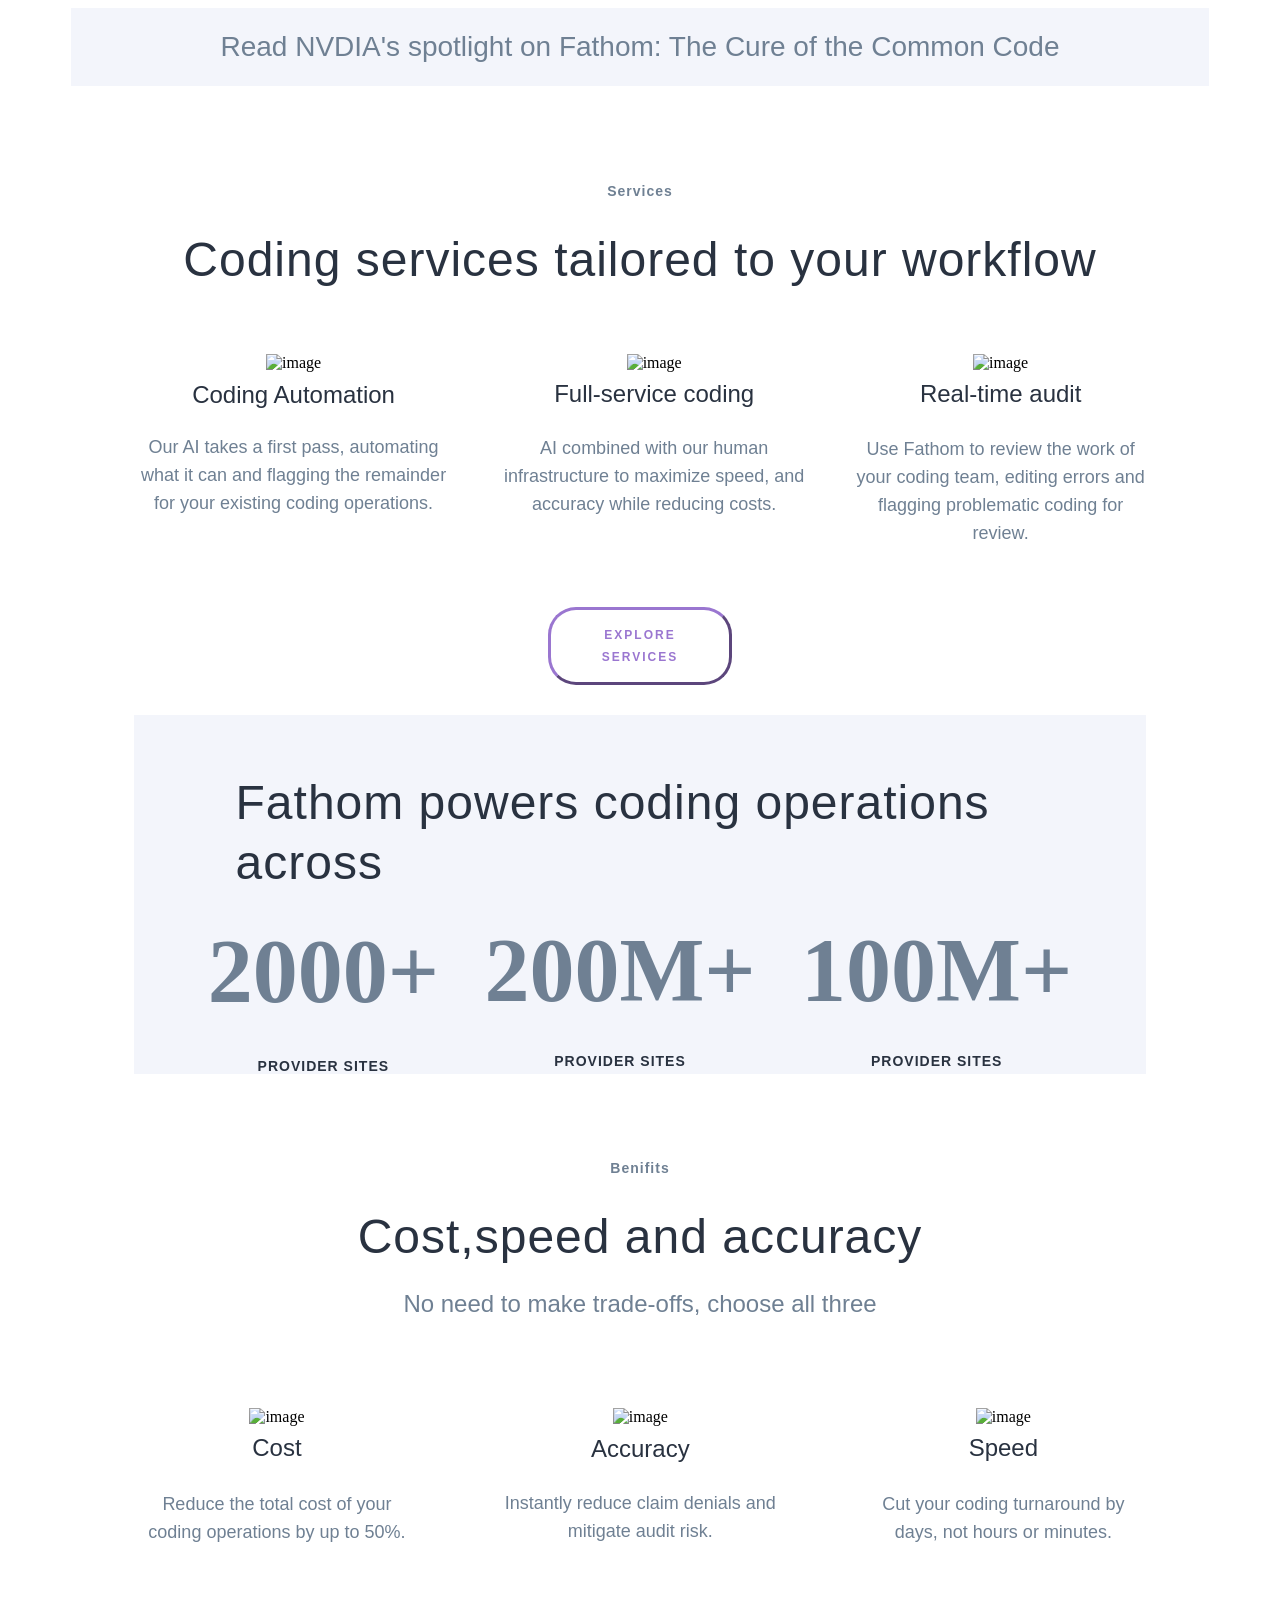
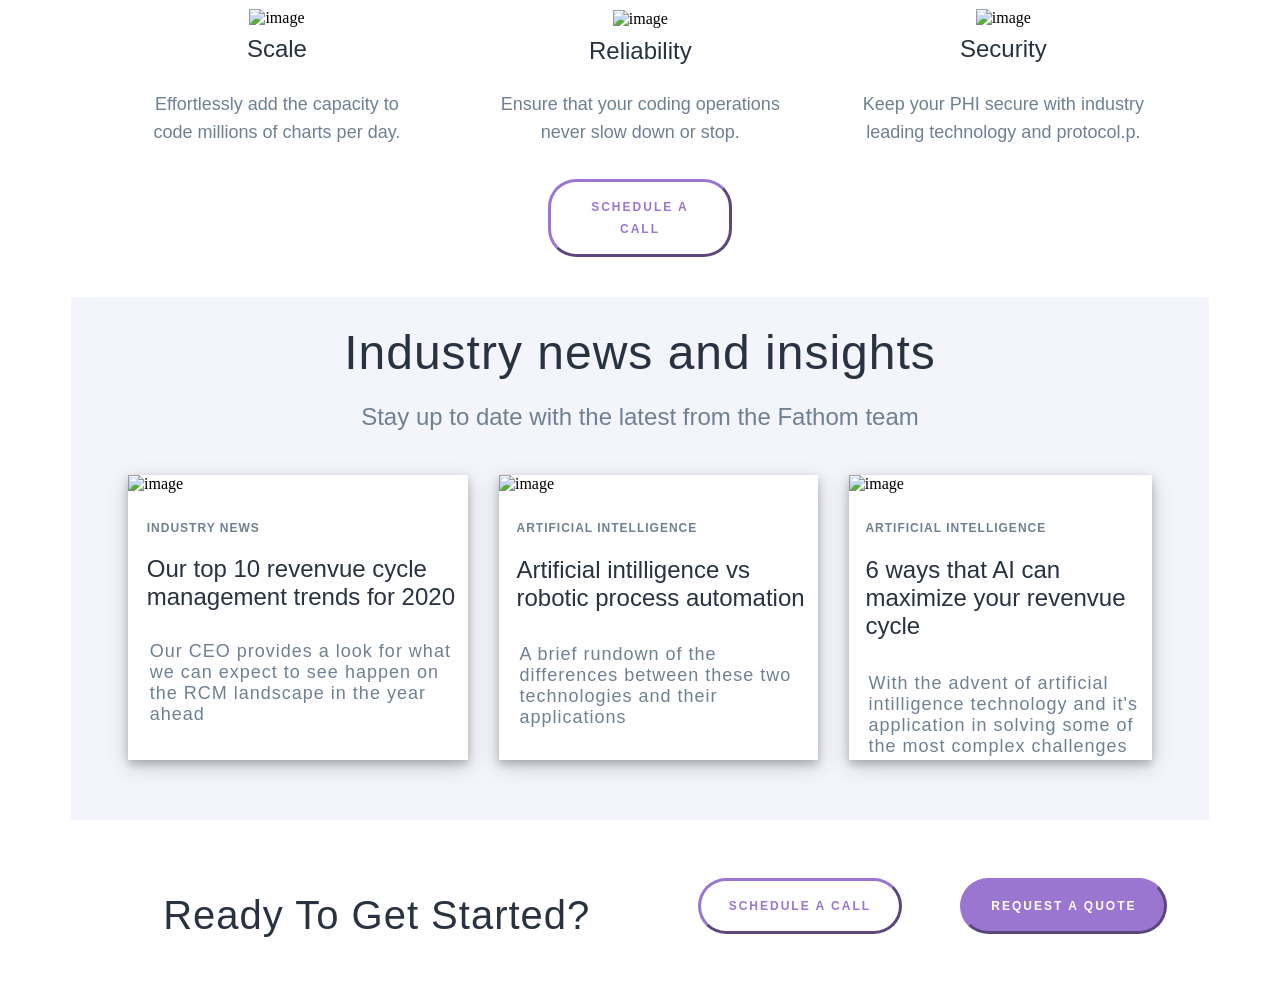
==== Pages/home.html @ dc7f5d5e "adding pages folder" ====
<!DOCTYPE html>
<html lang="en">

<head>
    <meta charset="UTF-8">
    <meta name="viewport" content="width=device-width, initial-scale=1.0">
    <title>Document</title>
    <style>
        #nvidia-cont {
            display: grid;
            background-color: rgb(243, 245, 251);
            width: 90%;
            margin: auto;
            line-height: 16px;
            grid-template: "div";
        }

        .center {
            text-align: center;
        }

        #nvidia-cont>div {
            width: 100%;
            grid-area: div;
            /* border: 1px solid red; */
        }

        #nvidia-text {
            font-family: Barlow, sans-serif;
            font-size: 28px;
            font-weight: 400;
            line-height: 22px;
            color: rgb(111, 128, 147);
            letter-spacing: normal;
        }

        #services {
            color: rgb(111, 128, 147);
            font-family: "IBM Plex Sans", sans-serif;
            font-size: 14px;
            font-weight: 600;
            letter-spacing: 1px;
            line-height: 24px;
        }

        .heading {
            color: rgb(41, 50, 64);
            font-family: "IBM Plex Serif", sans-serif;
            font-size: 48px;
            line-height: 60px;
            font-weight: 500;
            letter-spacing: 1px;
        }

        #services-cont {
            display: grid;
            grid-template: "head head head"
                "item1 item2 item3";
            width: 80%;
            margin: auto;
            /* border: 1px solid red; */
            margin-top: -2%;
            gap: 5%;
            /* padding: 0 5%; */
        }

        .head {
            grid-area: head;
            margin-top: -2.8%;
            width: 100%;
        }

        #item1 {
            grid-area: item1;

            /* border: 1px solid black; */
        }

        #item2 {
            grid-area: item2;

            /* border: 1px solid black; */
        }

        #item3 {
            grid-area: item3;

            /* border: 1px solid black; */
        }

        .heading-small {
            font-family: Barlow, sans-serif;
            color: #293240;
            font-size: 24px;
            font-weight: 500;
            margin-top: -0.2%;

        }

        .content-cont {
            font-family: 'IBM Plex Sans', sans-serif;
            color: #6f8093;
            font-size: 18px;
            line-height: 28px;
            text-align: center;
            margin-top: -10%;

        }

        .img-cont {
            padding-bottom: 3%;
            /* border: 1px solid red; */
        }

        .button {
            width: auto;
            margin: auto;
            border-color: #9a76d0;
            color: #9a76d0;
            background-color: transparent;
            font-size: 12px;
            line-height: 22px;
            font-weight: 600;
            letter-spacing: 2px;
            padding: 14px 28px;
            border-radius: 28px;
            font-family: 'IBM Plex Sans', sans-serif;
            border-width: 3px;


        }

        .button-cont {
            width: 14.5%;
            border-style: 1px solid black;
            margin: auto;
            margin-top: 6%;
        }

        #numbers-cont {
            background-color: rgb(243, 245, 251);
            width: 80%;
            margin: auto;

        }

        #heading-cont {
            width: 80%;
            margin: auto;
        }

        #numbers-grid-cont {
            width: 90%;
            margin: auto;
            display: grid;
            grid-template: "num1 num2 num3";
            /* border: 1px solid red; */
            margin-top: -1.8%;
        }

        #num1 {
            grid-area: num1;
        }

        #num2 {
            grid-area: num2;
        }

        #num3 {
            grid-area: num3;
        }

        .num-heading {
            color: rgb(111, 128, 147);
            font-size: 90px;
            font-weight: 600;
            margin-top: -1%;
        }

        .small-heading {
            font-family: 'IBM Plex Sans', sans-serif;
            color: #293240;
            font-size: 14px;
            font-weight: 700;
            letter-spacing: 1px;
            margin-top: -28%;
        }

        .subheader {
            font-family: Barlow, sans-serif;
            color: #6f8093;
            font-size: 24px;
            font-weight: 400;
            margin-top: -2.5%;
        }

        #benifits-cont {
            display: grid;
            grid-template: "head2 head2 head2"
                "b1 b2 b3"
                "b4 b5 b6";
            width: 80%;
            margin: auto;
            margin-top: -2%;
            gap: 7%;
        }

        #head2 {
            grid-area: head2;
        }

        #b1 {
            grid-area: b1;
        }

        #b2 {
            grid-area: b2;
        }

        #b3 {
            grid-area: b3;
        }

        #b4 {
            grid-area: b4;
            margin-top: 10%;
        }

        #b5 {
            grid-area: b5;
            margin-top: 10%;
        }

        #b6 {
            grid-area: b6;
            margin-top: 10%;
        }

        #bottom-cont {
            background-color: rgb(243, 245, 251);
            width: 90%;
            margin: auto;
            padding-bottom: 60px;
        }

        #img-cont-grid {
            width: 90%;
            margin: auto;
            display: grid;
            grid-template: "img1 img2 img3";
            margin-top: -1%;
            gap: 3%;
        }

        #img1 {
            grid-area: img1;
            background-color: white;
            box-shadow: 0 4px 8px 0 rgba(0, 0, 0, 0.2), 0 6px 20px 0 rgba(0, 0, 0, 0.19);
        }

        #img2 {
            grid-area: img2;
            background-color: white;
            box-shadow: 0 4px 8px 0 rgba(0, 0, 0, 0.2), 0 6px 20px 0 rgba(0, 0, 0, 0.19);
        }

        #img3 {
            grid-area: img3;
            background-color: white;
            box-shadow: 0 4px 8px 0 rgba(0, 0, 0, 0.2), 0 6px 20px 0 rgba(0, 0, 0, 0.19);
        }

        .blog-img {
            width: 100%;
            height: 200px;
            background-size: cover;

        }

        .blog-text-cont {
            padding-left: 5.5%;
        }

        .blog-subheading {
            font-size: 12px;
            color: rgb(111, 128, 147);
            font-family: "IBM Plex Sans", sans-serif;
            font-weight: 600;
            letter-spacing: 1px;
        }

        .blog-heading {
            font-family: Barlow, sans-serif;
            color: #293240;
            font-size: 24px;
            font-weight: 500;
            margin-top: -2.4%;
        }

        .blog-content {
            color: rgb(111, 128, 147);
            font-family: "IBM Plex Sans", sans-serif;
            font-size: 18px;
            font-weight: 400;
            margin-top: -9%;
            letter-spacing: 1px;
            padding: 3px 3px;
        }

        #last-grid {
            display: grid;
            grid-template: "lhead  but1  but2";
            /* gap: 0.5%; */
            width: 80%;
            margin: auto;
        }

        #lhead {
            grid-area: lhead;
        }



        #but1 {
            grid-area: but1;
        }

        #but2 {
            grid-area: but2;
        }

        .last-button {
            width: 90%;
            margin-top: 12.5%;
            margin-left: 30%;
        }

        .quote-button {
            color: white;
            background-color: #9a76d0;
        }

        @media only screen and (max-width: 600px) {}
    </style>
</head>

<body>
    <div id="nvidia-cont">
        <div>
            <p id="nvidia-text" class="center">Read NVDIA's spotlight on Fathom: The Cure of the Common Code</p>
        </div>
    </div>
    <div style="height: 30px;"></div>
    <div style="height: 30px;"></div>
    <h6 class="center" id="services">Services</h6>

    <!-- services container(grid) -->

    <div id="services-cont">
        <div class="head">
            <h3 class="heading center">Coding services tailored to your workflow</h3>
        </div>
        <div id="item1">
            <div class="img-cont center">
                <img src="https://assets.website-files.com/5e6c01bb5212506d6c119069/5e811cc79d75515e2ecd54be_automation.svg"
                    alt="image">
            </div>
            <h6 class="heading-small center">Coding Automation</h6>
            <div class="content-cont">
                Our AI takes a first pass, automating what it can and flagging the remainder for your existing coding
                operations.
            </div>
        </div>
        <div id="item2">
            <div class="img-cont center">
                <img src="https://assets.website-files.com/5e6c01bb5212506d6c119069/5e811cc7d802d608218cac51_full-service.svg"
                    alt="image">
            </div>
            <h6 class="heading-small center">Full-service coding</h6>
            <div class="content-cont">
                AI combined with our human infrastructure to maximize speed, and accuracy while reducing costs.
            </div>
        </div>
        <div id=" item3">
            <div class="img-cont center">
                <img src="https://assets.website-files.com/5e6c01bb5212506d6c119069/5e811cc79d75515e2ecd54be_automation.svg"
                    alt="image">
            </div>
            <h6 class="heading-small center">Real-time audit</h6>
            <div class="content-cont">
                Use Fathom to review the work of your coding team, editing errors and flagging problematic coding for
                review.
            </div>
        </div>
    </div>

    <!-- button link -->
    <div class="button-cont">
        <button class="button" onclick="location.href='services.html'" type="button">
            EXPLORE SERVICES
        </button>
    </div>

    <div style="height: 30px;"></div>
    <!-- Numbers Container -->

    <div id="numbers-cont">
        <div style="height: 10px;"></div>
        <div id="heading-cont">
            <h3 class="centre heading">Fathom powers coding operations across</h3>
        </div>
        <div id="numbers-grid-cont">
            <div id="num1">
                <h4 class="num-heading center">2000+</h4>
                <!-- <p class="small-heading center">PROVIDER SITES</p> -->
                <div class="small-heading center marginAdj" style="margin-top: -30.5%;">PROVIDER SITES</div>
            </div>
            <div id="num2">
                <h4 class="num-heading center">200M+</h4>
                <!-- <p class="small-heading center">PATIENTS</p> -->
                <div class="small-heading center">PROVIDER SITES</div>
            </div>
            <div id="num3">
                <h4 class="num-heading center">100M+</h4>
                <!-- <p class="small-heading center">ANNUAL ENCOUNTERS</p> -->
                <div class="small-heading center">PROVIDER SITES</div>
            </div>
        </div>
    </div>
    <div style="height: 50px;"></div>
    <h6 class="center" id="services">Benifits</h6>
    <!-- benifits cont -->
    <div id="benifits-cont">
        <div class="head" id="head2">
            <h3 class="heading center">Cost,speed and accuracy</h3>
            <h6 class="subheader center">No need to make trade-offs, choose all three</h6>
        </div>
        <div id="b1">
            <div class="img-cont center">
                <img src="https://assets.website-files.com/5e6c01bb5212506d6c119069/5e81210fd802d6d4d78cc141_cost.svg"
                    alt="image">
            </div>
            <h6 class="heading-small center">Cost</h6>
            <div class="content-cont">
                Reduce the total cost of your coding operations by up to 50%.
            </div>
        </div>
        <div id="b2">
            <div class="img-cont center">
                <img src="https://assets.website-files.com/5e6c01bb5212506d6c119069/5e81250b9d7551effbcd8483_accuracy.svg"
                    alt="image">
            </div>
            <h6 class="heading-small center">Accuracy</h6>
            <div class="content-cont">
                Instantly reduce claim denials and mitigate audit risk.
            </div>
        </div>
        <div id="b3">
            <div class="img-cont center">
                <img src="https://assets.website-files.com/5e6c01bb5212506d6c119069/5e811b57a7eca1abcc96f85e_speed.svg"
                    alt="image">
            </div>
            <h6 class="heading-small center">Speed</h6>
            <div class="content-cont">
                Cut your coding turnaround by days, not hours or minutes.
            </div>
        </div>
        <div id="b4">
            <div class="img-cont center">
                <img src="https://assets.website-files.com/5e6c01bb5212506d6c119069/5e81244ea7eca1517f971f83_scale.svg"
                    alt="image">
            </div>
            <h6 class="heading-small center">Scale</h6>
            <div class="content-cont">
                Effortlessly add the capacity to code millions of charts per day.
            </div>
        </div>
        <div id="b5">
            <div class="img-cont center">
                <img src="https://assets.website-files.com/5e6c01bb5212506d6c119069/5e81244e957e0aca8631fe64_reliability.svg"
                    alt="image">
            </div>
            <h6 class="heading-small center">Reliability</h6>
            <div class="content-cont">
                Ensure that your coding operations never slow down or stop.
            </div>
        </div>
        <div id="b6">
            <div class="img-cont center">
                <img src="https://assets.website-files.com/5e6c01bb5212506d6c119069/5e81235429502fec7abc4315_security.svg"
                    alt="image">
            </div>
            <h6 class="heading-small center">Security</h6>
            <div class="content-cont">
                Keep your PHI secure with industry leading technology and protocol.p.
            </div>
        </div>
    </div>

    <!-- button -->
    <div class="button-cont" style="margin-top: 8%;">
        <button class="button" onclick="location.href='services.html'" type="button">
            SCHEDULE A CALL
        </button>
    </div>
    <div style="height: 40px;"></div>
    <!-- Bottom Container -->
    <div id="bottom-cont">
        <div style="height: 10px;"></div>
        <div class="head">
            <h3 class="heading center">Industry news and insights</h3>
            <h6 class="subheader center">Stay up to date with the latest from the Fathom team</h6>
        </div>
        <div id="img-cont-grid">
            <div id="img1">
                <div class="blog-img-cont">
                    <img class="blog-img" src="https://blog.fathomhealth.com/hubfs/future.jpg" alt="image">
                </div>
                <div class="blog-text-cont">
                    <h6 class="blog-subheading">INDUSTRY NEWS</h6>
                    <h6 class="blog-heading">Our top 10 revenvue cycle management trends for 2020</h6>
                    <div class="blog-content">Our CEO provides a look for what we can expect to see happen on the RCM
                        landscape in the year
                        ahead</div>
                </div>
            </div>
            <div id="img2">
                <div class="blog-img-cont">
                    <img class="blog-img" src="https://blog.fathomhealth.com/hubfs/andy-kelly-0E_vhMVqL9g-unsplash.jpg"
                        alt="image">
                </div>
                <div class="blog-text-cont">
                    <h6 class="blog-subheading">ARTIFICIAL INTELLIGENCE</h6>
                    <h6 class="blog-heading">Artificial intilligence vs robotic process automation</h6>
                    <div class="blog-content">A brief rundown of the differences between these two technologies and
                        their applications</div>
                </div>
            </div>
            <div id="img3">
                <div class="blog-img-cont">
                    <img class="blog-img"
                        src="https://blog.fathomhealth.com/hubfs/derek-thomson-NqJYQ3m_rVA-unsplash.jpg" alt="image">
                </div>
                <div class="blog-text-cont">
                    <h6 class="blog-subheading">ARTIFICIAL INTELLIGENCE</h6>
                    <h6 class="blog-heading">6 ways that AI can maximize your revenvue cycle</h6>
                    <div class="blog-content">With the advent of artificial intilligence technology and it's application
                        in solving some of the most complex challenges</div>
                </div>
            </div>
        </div>
    </div>
    <div style="height: 25px;"></div>

    <!-- Last Grid -->
    <div id="last-grid">
        <div id="lhead">
            <h3 class="heading center" style="font-size:40px">Ready To Get Started?</h3>
        </div>
        <div id="but1">
            <div class="button-cont last-button">
                <button class="button" onclick="location.href='services.html'" type="button">
                    SCHEDULE A CALL
                </button>
            </div>
        </div>

        <div id="but2">
            <div class="button-cont last-button">
                <button class="button quote-button" onclick="location.href='services.html'" type="button">
                    REQUEST A QUOTE
                </button>
            </div>
        </div>

    </div>

    <script>
        const mediaQuery = window.matchMedia('(max-width: 600px)');
        if (mediaQuery.matches) {

        }
    </script>
</body>

</html>
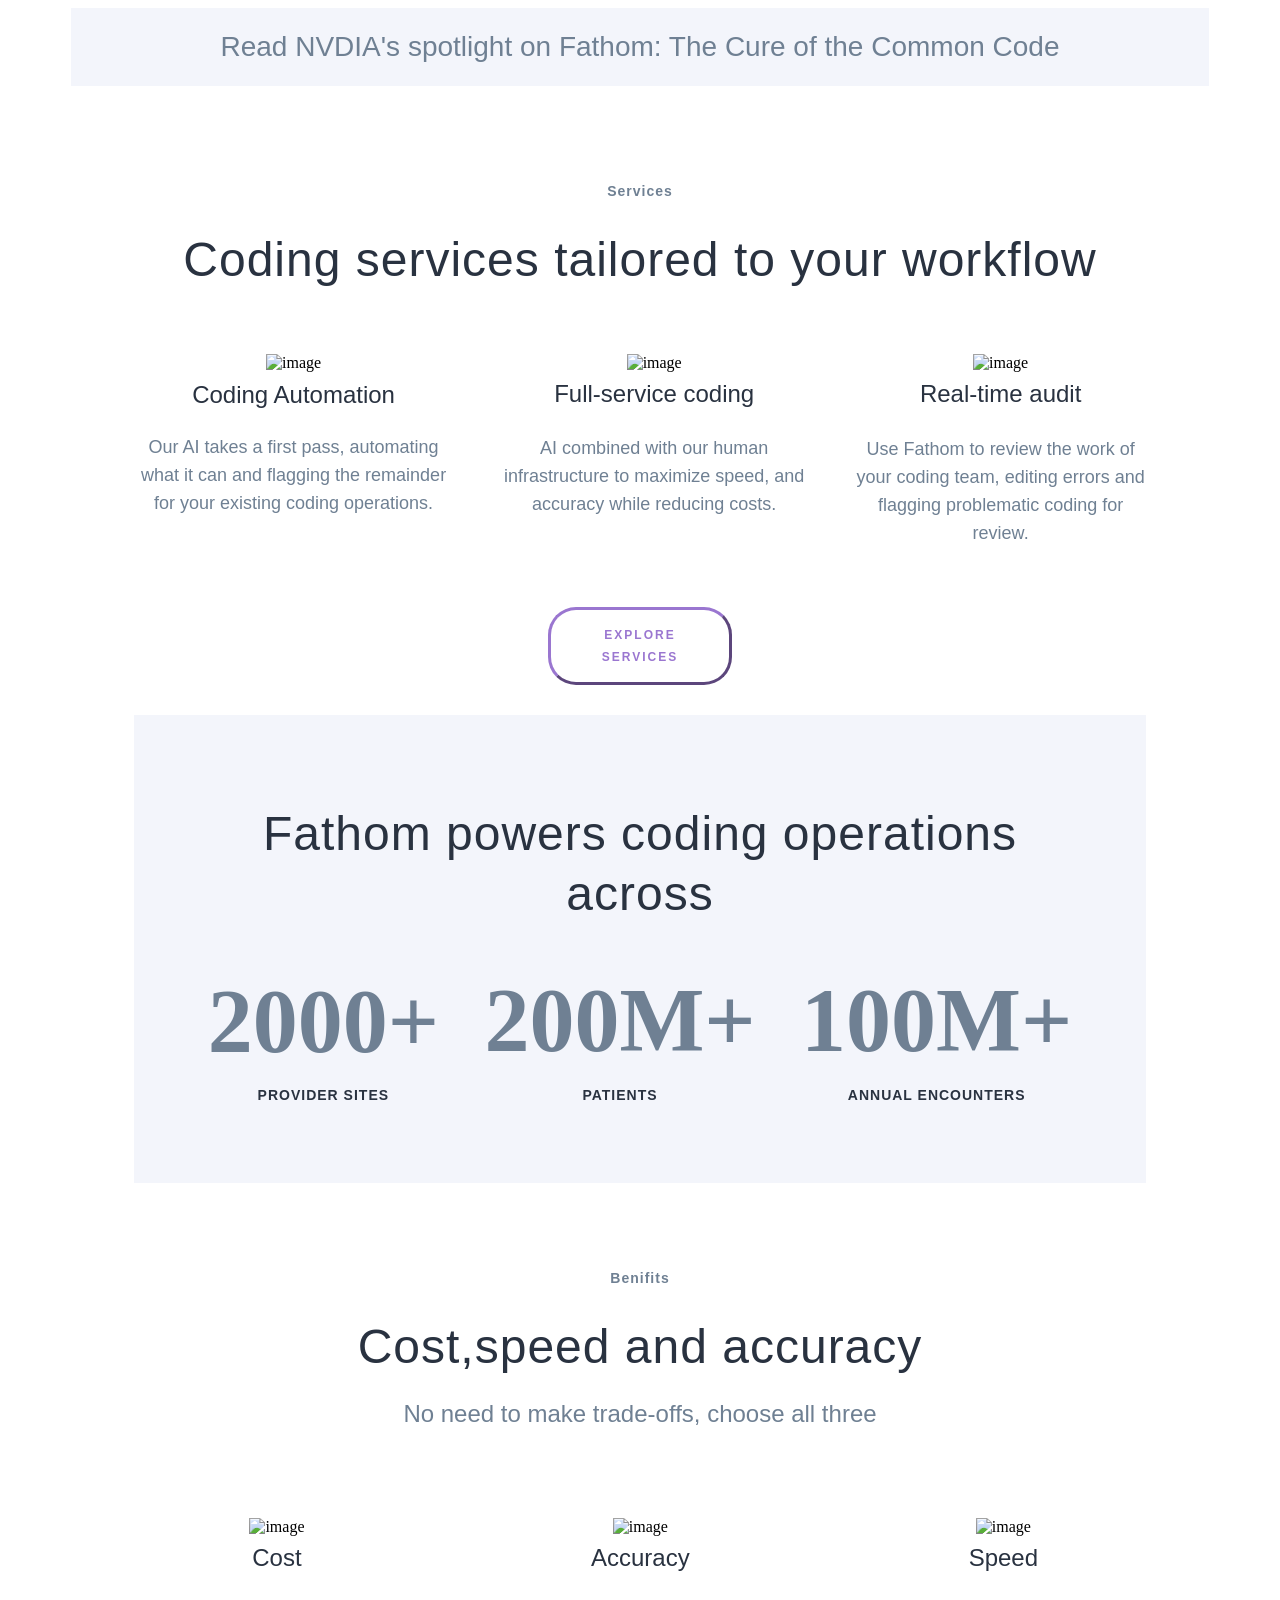
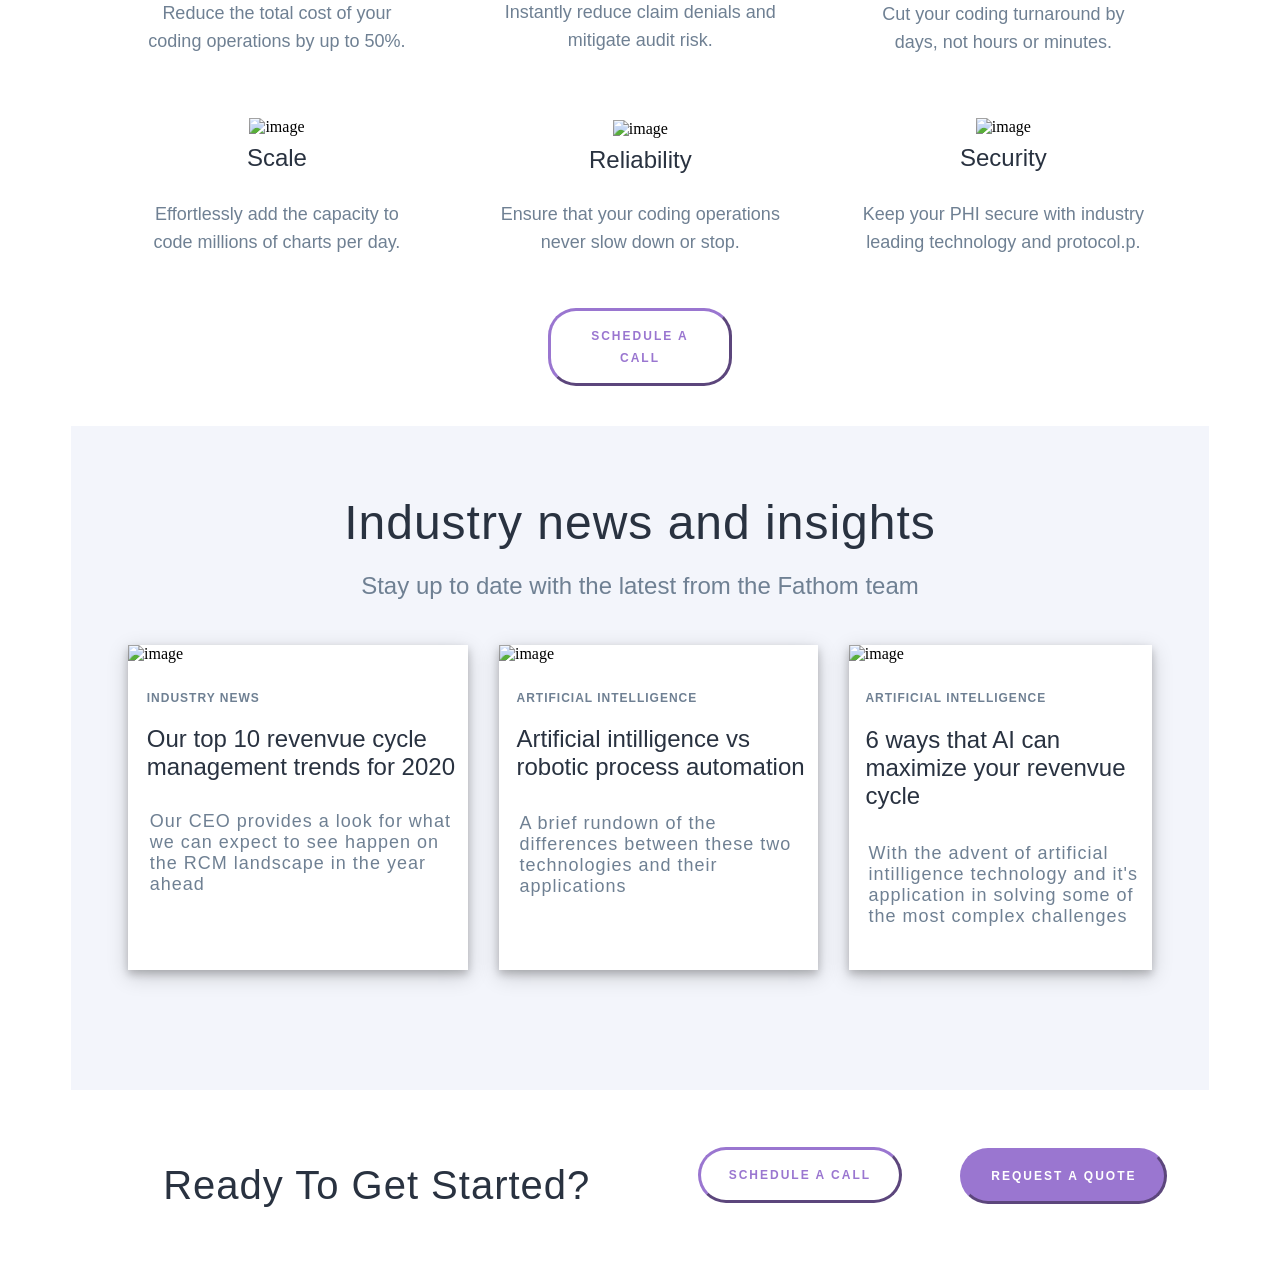
==== commit 1fe1b102: "pushing home" ====
--- a/Pages/home.html
+++ b/Pages/home.html
@@ -54,7 +54,7 @@
 
         #services-cont {
             display: grid;
-            grid-template: "head head head"
+            grid-template: "item0 item0 item0"
                 "item1 item2 item3";
             width: 80%;
             margin: auto;
@@ -65,9 +65,12 @@
         }
 
         .head {
-            grid-area: head;
             margin-top: -2.8%;
             width: 100%;
+        }
+
+        #item0 {
+            grid-area: item0;
         }
 
         #item1 {
@@ -141,19 +144,23 @@
             background-color: rgb(243, 245, 251);
             width: 80%;
             margin: auto;
-
+            padding: 50px 0px;
+            padding-bottom: 80px;
         }
 
         #heading-cont {
-            width: 80%;
-            margin: auto;
+            /* width: 80%; */
+            margin: auto;
+            grid-area: heading;
+            text-align: center;
         }
 
         #numbers-grid-cont {
             width: 90%;
             margin: auto;
             display: grid;
-            grid-template: "num1 num2 num3";
+            grid-template: "heading heading heading"
+                "num1 num2 num3";
             /* border: 1px solid red; */
             margin-top: -1.8%;
         }
@@ -183,7 +190,7 @@
             font-size: 14px;
             font-weight: 700;
             letter-spacing: 1px;
-            margin-top: -28%;
+            margin-top: -104.75px;
         }
 
         .subheader {
@@ -240,7 +247,8 @@
             background-color: rgb(243, 245, 251);
             width: 90%;
             margin: auto;
-            padding-bottom: 60px;
+            padding-bottom: 120px;
+            padding-top: 40px;
         }
 
         #img-cont-grid {
@@ -256,18 +264,21 @@
             grid-area: img1;
             background-color: white;
             box-shadow: 0 4px 8px 0 rgba(0, 0, 0, 0.2), 0 6px 20px 0 rgba(0, 0, 0, 0.19);
+            padding-bottom: 40px;
         }
 
         #img2 {
             grid-area: img2;
             background-color: white;
             box-shadow: 0 4px 8px 0 rgba(0, 0, 0, 0.2), 0 6px 20px 0 rgba(0, 0, 0, 0.19);
+            padding-bottom: 40px;
         }
 
         #img3 {
             grid-area: img3;
             background-color: white;
             box-shadow: 0 4px 8px 0 rgba(0, 0, 0, 0.2), 0 6px 20px 0 rgba(0, 0, 0, 0.19);
+            padding-bottom: 40px;
         }
 
         .blog-img {
@@ -340,13 +351,118 @@
             background-color: #9a76d0;
         }
 
-        @media only screen and (max-width: 600px) {}
+        @media only screen and (max-width: 600px) {
+            #services-cont {
+                grid-template: "item0"
+                    "item1"
+                    "item2"
+                    "item3";
+                width: 100%;
+                gap: 2.9%;
+            }
+
+            .img-cont {
+                width: 23%;
+                height: 80px;
+                margin: auto;
+            }
+
+            .img-cont img {
+                width: 100%;
+                height: 100%;
+            }
+
+            .button-cont {
+                width: 100%;
+                margin-top: 20%;
+            }
+
+            .button {
+                width: 100%;
+            }
+
+            #numbers-cont {
+                width: 100%;
+            }
+
+            #numbers-grid-cont {
+                grid-template: "heading"
+                    "num1"
+                    "num2"
+                    "num3";
+                width: 100%;
+                gap: 3%;
+            }
+
+            #benifits-cont {
+                grid-template: "head2"
+                    "b1"
+                    "b2"
+                    "b3"
+                    "b4"
+                    "b5"
+                    "b6";
+                gap: 2.5%;
+                margin-top: -50px;
+            }
+
+            #b4,
+            #b5,
+            #b6 {
+                margin-top: -5px;
+            }
+
+
+            #bt2 {
+                margin-top: 190px;
+            }
+
+            #bottom-cont {
+                width: 100%;
+            }
+
+            #bot-heading-cont {
+                width: 80%;
+                margin: auto;
+            }
+
+            #bot-heading-cont h6 {
+                margin-top: -45px;
+            }
+
+            #img-cont-grid {
+                grid-template: "img1"
+                    "img2"
+                    "img3";
+            }
+
+            #last-grid {
+                grid-template: "lhead"
+                    "but1"
+                    "but2";
+            }
+
+            #but1 {
+                margin-top: -20px;
+            }
+
+            #but2 {
+                margin-top: 40px;
+            }
+
+            .last-button {
+                margin-left: 0px;
+                margin-top: 0px;
+            }
+
+            @media only screen and (max-width: 768px) {}
+        }
     </style>
 </head>
 
 <body>
     <div id="nvidia-cont">
-        <div>
+        <div id="nvidia-div">
             <p id="nvidia-text" class="center">Read NVDIA's spotlight on Fathom: The Cure of the Common Code</p>
         </div>
     </div>
@@ -357,7 +473,7 @@
     <!-- services container(grid) -->
 
     <div id="services-cont">
-        <div class="head">
+        <div class="head" id="item0">
             <h3 class="heading center">Coding services tailored to your workflow</h3>
         </div>
         <div id="item1">
@@ -406,29 +522,30 @@
 
     <div id="numbers-cont">
         <div style="height: 10px;"></div>
-        <div id="heading-cont">
+        <!-- <div id="heading-cont">
             <h3 class="centre heading">Fathom powers coding operations across</h3>
-        </div>
+        </div> -->
         <div id="numbers-grid-cont">
+            <div id="heading-cont">
+                <h3 class="centre heading">Fathom powers coding operations across</h3>
+            </div>
             <div id="num1">
                 <h4 class="num-heading center">2000+</h4>
-                <!-- <p class="small-heading center">PROVIDER SITES</p> -->
-                <div class="small-heading center marginAdj" style="margin-top: -30.5%;">PROVIDER SITES</div>
+                <div class="small-heading center">PROVIDER SITES</div>
             </div>
             <div id="num2">
                 <h4 class="num-heading center">200M+</h4>
-                <!-- <p class="small-heading center">PATIENTS</p> -->
-                <div class="small-heading center">PROVIDER SITES</div>
+                <div class="small-heading center">PATIENTS</div>
             </div>
             <div id="num3">
                 <h4 class="num-heading center">100M+</h4>
-                <!-- <p class="small-heading center">ANNUAL ENCOUNTERS</p> -->
-                <div class="small-heading center">PROVIDER SITES</div>
+                <div class="small-heading center">ANNUAL ENCOUNTERS</div>
             </div>
         </div>
     </div>
     <div style="height: 50px;"></div>
     <h6 class="center" id="services">Benifits</h6>
+
     <!-- benifits cont -->
     <div id="benifits-cont">
         <div class="head" id="head2">
@@ -496,9 +613,9 @@
             </div>
         </div>
     </div>
-
+    <div style="height: 45px;"></div>
     <!-- button -->
-    <div class="button-cont" style="margin-top: 8%;">
+    <div id="bt2" class="button-cont">
         <button class="button" onclick="location.href='services.html'" type="button">
             SCHEDULE A CALL
         </button>
@@ -507,7 +624,7 @@
     <!-- Bottom Container -->
     <div id="bottom-cont">
         <div style="height: 10px;"></div>
-        <div class="head">
+        <div class="head" id="bot-heading-cont">
             <h3 class="heading center">Industry news and insights</h3>
             <h6 class="subheader center">Stay up to date with the latest from the Fathom team</h6>
         </div>
@@ -576,10 +693,35 @@
     </div>
 
     <script>
-        const mediaQuery = window.matchMedia('(max-width: 600px)');
-        if (mediaQuery.matches) {
-
-        }
+        const mobileView = window.matchMedia('(max-width: 600px)');
+        const mediumView = window.matchMedia('(min-width: 770px)');
+
+        function mobShow(e) {
+            if (e.matches) {
+                var cont = document.querySelector("#nvidia-text");
+                cont.parentNode.remove();
+                console.log("MobileView");
+            }
+        }
+
+        function medShow(e) {
+            if (e.matches) {
+                var cont = document.querySelector("#nvidia-cont");
+                // if (cont.childNodes != null) {
+                //     cont.childNodes.remove();
+                // }
+                var div = document.createElement("div");
+                var p = document.createElement("p");
+                p.textContent = "Read NVDIA's spotlight on Fathom: The Cure of the Common Code";
+                p.setAttribute("class", "center");
+                p.setAttribute("id", "nvidia-text");
+                div.appendChild(p);
+                cont.appendChild(div);
+                console.log("LargeView")
+            }
+        }
+        mediumView.addListener(medShow);
+        mobileView.addListener(mobShow);
     </script>
 </body>
 
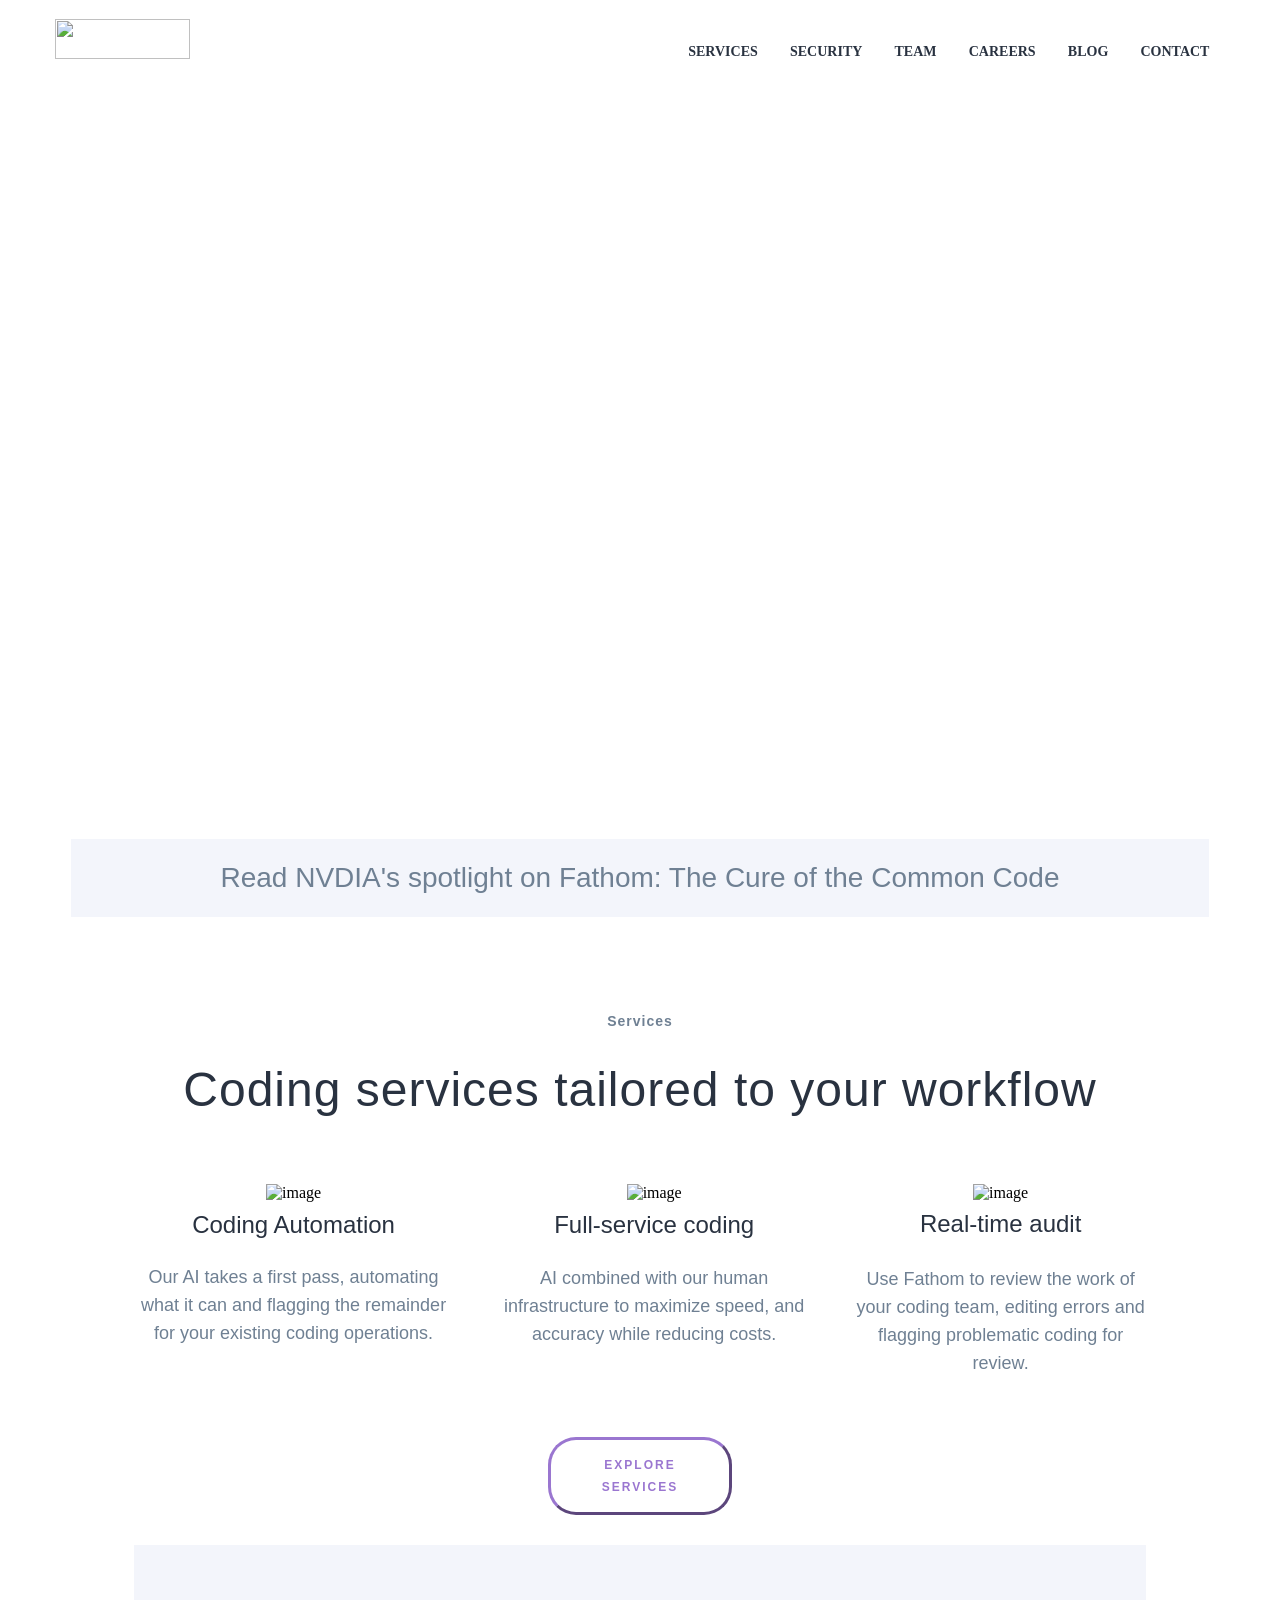
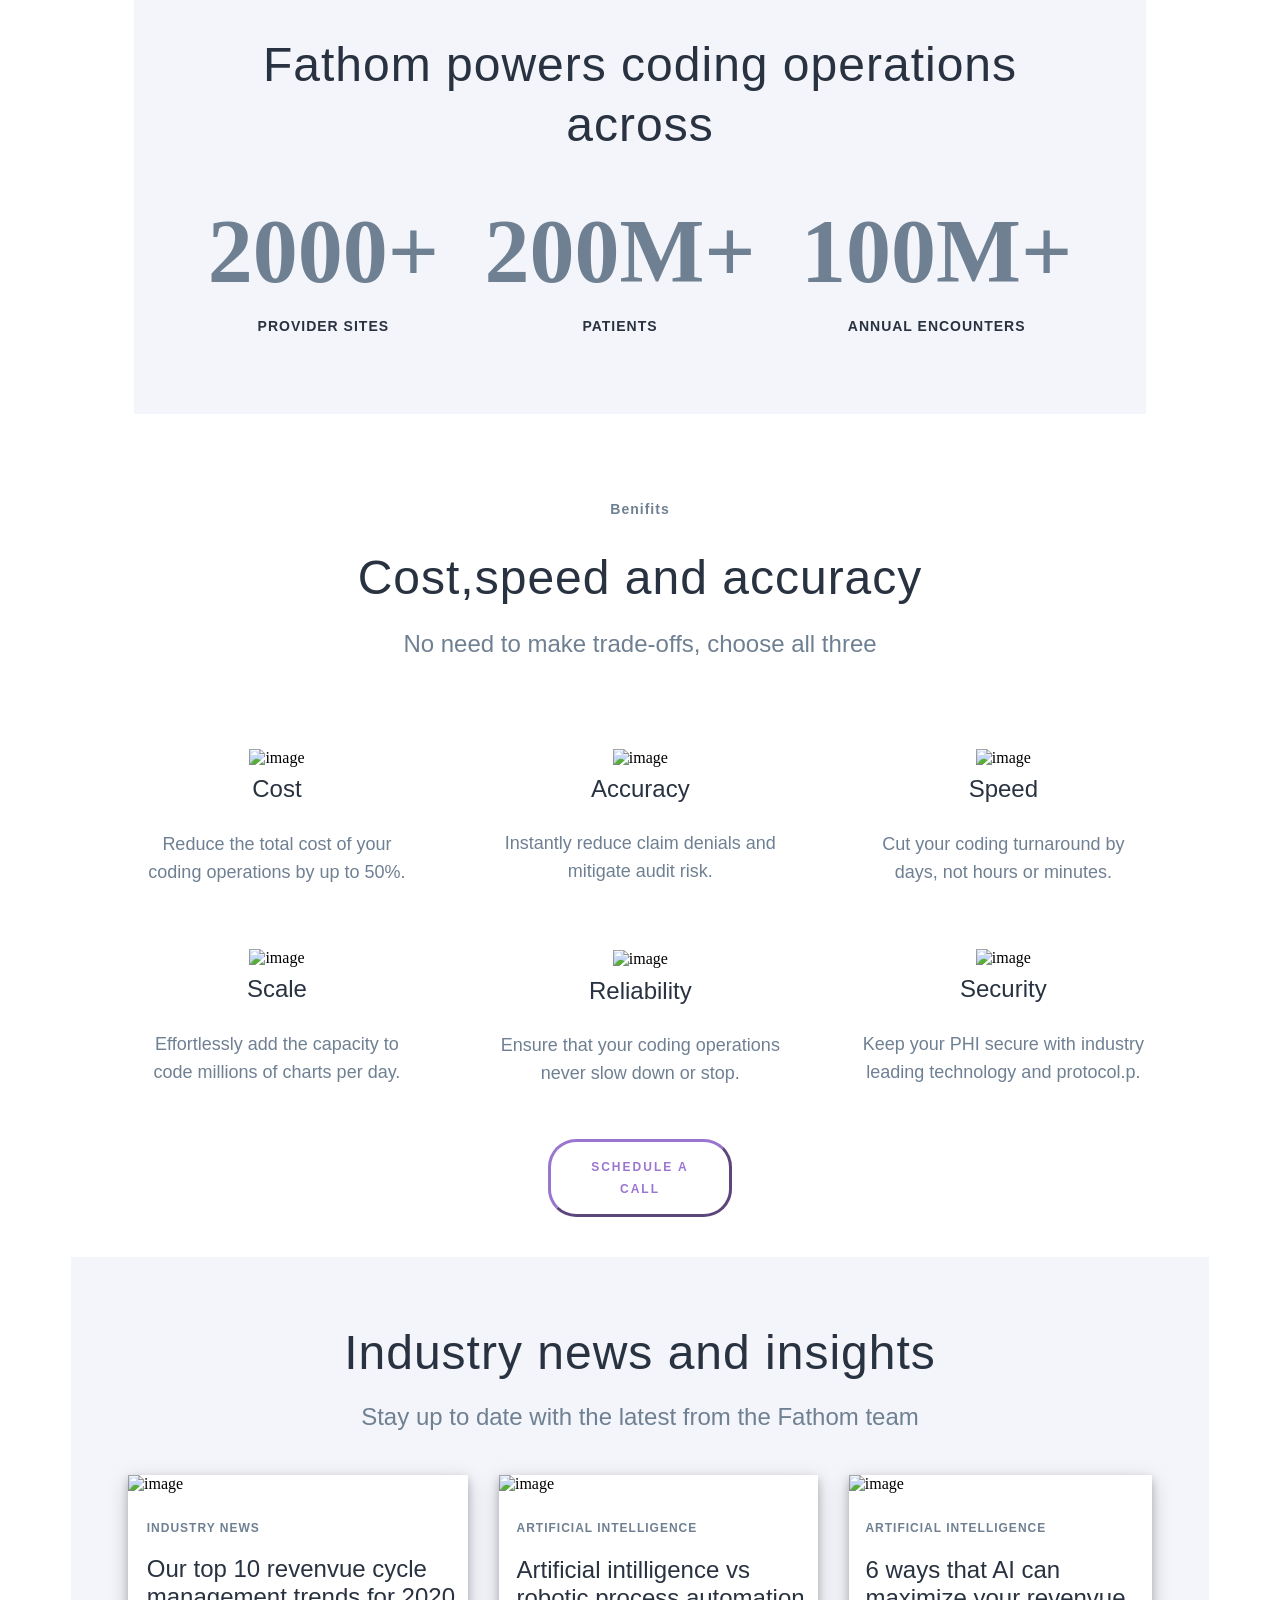
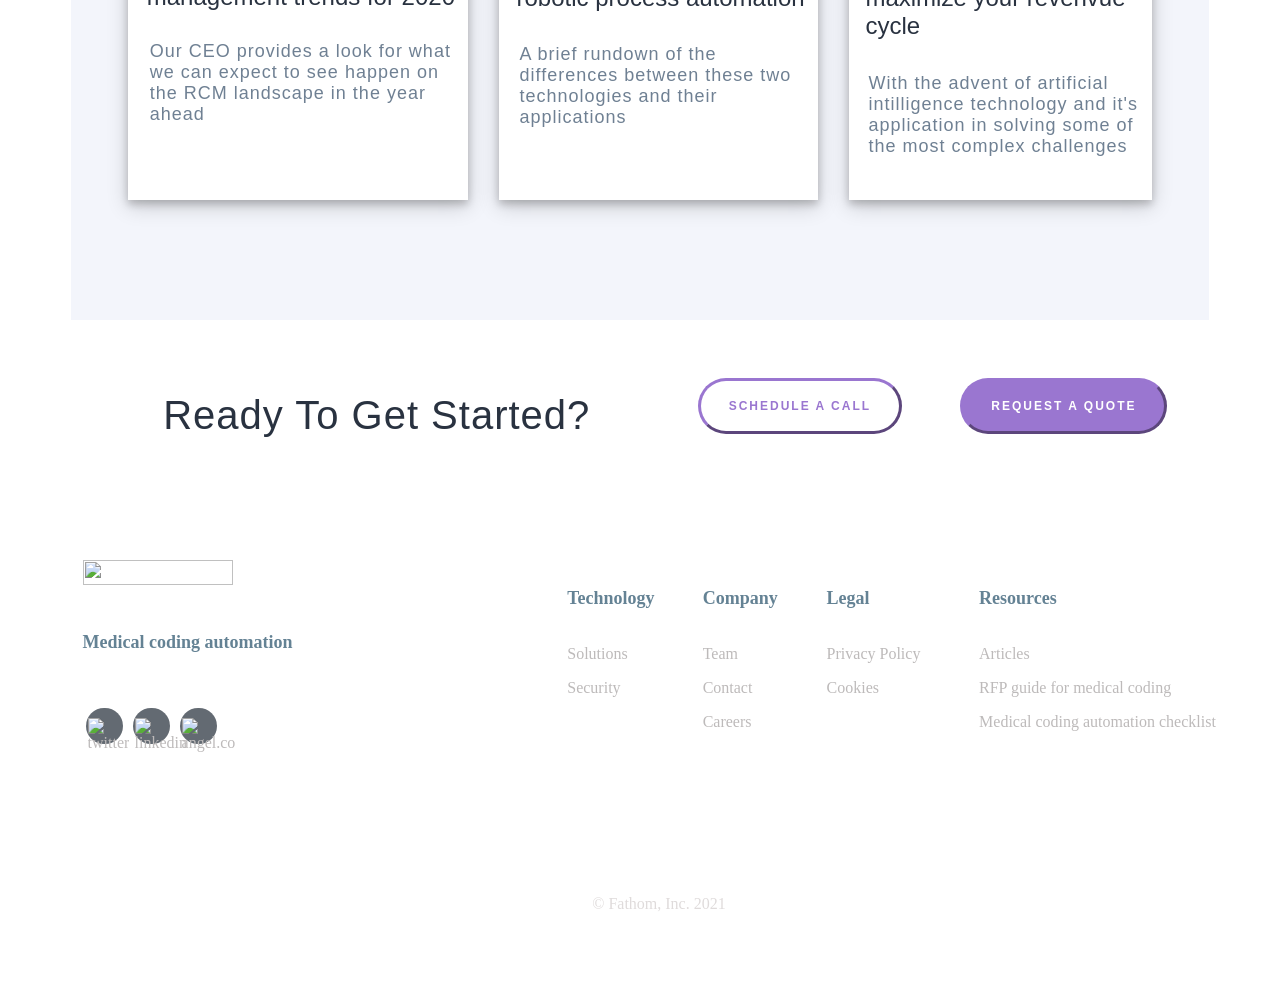
==== commit f9aaf3a9: "home html sticky footer hero" ====
--- a/Pages/home.html
+++ b/Pages/home.html
@@ -5,462 +5,78 @@
     <meta charset="UTF-8">
     <meta name="viewport" content="width=device-width, initial-scale=1.0">
     <title>Document</title>
+    <link rel="stylesheet" href="https://unpkg.com/aos@next/dist/aos.css" />
+    <link rel="stylesheet" type="text/css" href="home.css">
+
     <style>
-        #nvidia-cont {
-            display: grid;
-            background-color: rgb(243, 245, 251);
-            width: 90%;
-            margin: auto;
-            line-height: 16px;
-            grid-template: "div";
-        }
-
-        .center {
-            text-align: center;
-        }
-
-        #nvidia-cont>div {
-            width: 100%;
-            grid-area: div;
-            /* border: 1px solid red; */
-        }
-
-        #nvidia-text {
-            font-family: Barlow, sans-serif;
-            font-size: 28px;
-            font-weight: 400;
-            line-height: 22px;
-            color: rgb(111, 128, 147);
-            letter-spacing: normal;
-        }
-
-        #services {
-            color: rgb(111, 128, 147);
-            font-family: "IBM Plex Sans", sans-serif;
-            font-size: 14px;
-            font-weight: 600;
-            letter-spacing: 1px;
-            line-height: 24px;
-        }
-
-        .heading {
-            color: rgb(41, 50, 64);
-            font-family: "IBM Plex Serif", sans-serif;
-            font-size: 48px;
-            line-height: 60px;
-            font-weight: 500;
-            letter-spacing: 1px;
-        }
-
-        #services-cont {
-            display: grid;
-            grid-template: "item0 item0 item0"
-                "item1 item2 item3";
-            width: 80%;
-            margin: auto;
-            /* border: 1px solid red; */
-            margin-top: -2%;
-            gap: 5%;
-            /* padding: 0 5%; */
-        }
-
-        .head {
-            margin-top: -2.8%;
-            width: 100%;
-        }
-
-        #item0 {
-            grid-area: item0;
-        }
-
-        #item1 {
-            grid-area: item1;
-
-            /* border: 1px solid black; */
-        }
-
-        #item2 {
-            grid-area: item2;
-
-            /* border: 1px solid black; */
-        }
-
-        #item3 {
-            grid-area: item3;
-
-            /* border: 1px solid black; */
-        }
-
-        .heading-small {
-            font-family: Barlow, sans-serif;
-            color: #293240;
-            font-size: 24px;
-            font-weight: 500;
-            margin-top: -0.2%;
-
-        }
-
-        .content-cont {
-            font-family: 'IBM Plex Sans', sans-serif;
-            color: #6f8093;
-            font-size: 18px;
-            line-height: 28px;
-            text-align: center;
-            margin-top: -10%;
-
-        }
-
-        .img-cont {
-            padding-bottom: 3%;
-            /* border: 1px solid red; */
-        }
-
-        .button {
-            width: auto;
-            margin: auto;
-            border-color: #9a76d0;
-            color: #9a76d0;
-            background-color: transparent;
-            font-size: 12px;
-            line-height: 22px;
-            font-weight: 600;
-            letter-spacing: 2px;
-            padding: 14px 28px;
-            border-radius: 28px;
-            font-family: 'IBM Plex Sans', sans-serif;
-            border-width: 3px;
-
-
-        }
-
-        .button-cont {
-            width: 14.5%;
-            border-style: 1px solid black;
-            margin: auto;
-            margin-top: 6%;
-        }
-
-        #numbers-cont {
-            background-color: rgb(243, 245, 251);
-            width: 80%;
-            margin: auto;
-            padding: 50px 0px;
-            padding-bottom: 80px;
-        }
-
-        #heading-cont {
-            /* width: 80%; */
-            margin: auto;
-            grid-area: heading;
-            text-align: center;
-        }
-
-        #numbers-grid-cont {
-            width: 90%;
-            margin: auto;
-            display: grid;
-            grid-template: "heading heading heading"
-                "num1 num2 num3";
-            /* border: 1px solid red; */
-            margin-top: -1.8%;
-        }
-
-        #num1 {
-            grid-area: num1;
-        }
-
-        #num2 {
-            grid-area: num2;
-        }
-
-        #num3 {
-            grid-area: num3;
-        }
-
-        .num-heading {
-            color: rgb(111, 128, 147);
-            font-size: 90px;
-            font-weight: 600;
-            margin-top: -1%;
-        }
-
-        .small-heading {
-            font-family: 'IBM Plex Sans', sans-serif;
-            color: #293240;
-            font-size: 14px;
-            font-weight: 700;
-            letter-spacing: 1px;
-            margin-top: -104.75px;
-        }
-
-        .subheader {
-            font-family: Barlow, sans-serif;
-            color: #6f8093;
-            font-size: 24px;
-            font-weight: 400;
-            margin-top: -2.5%;
-        }
-
-        #benifits-cont {
-            display: grid;
-            grid-template: "head2 head2 head2"
-                "b1 b2 b3"
-                "b4 b5 b6";
-            width: 80%;
-            margin: auto;
-            margin-top: -2%;
-            gap: 7%;
-        }
-
-        #head2 {
-            grid-area: head2;
-        }
-
-        #b1 {
-            grid-area: b1;
-        }
-
-        #b2 {
-            grid-area: b2;
-        }
-
-        #b3 {
-            grid-area: b3;
-        }
-
-        #b4 {
-            grid-area: b4;
-            margin-top: 10%;
-        }
-
-        #b5 {
-            grid-area: b5;
-            margin-top: 10%;
-        }
-
-        #b6 {
-            grid-area: b6;
-            margin-top: 10%;
-        }
-
-        #bottom-cont {
-            background-color: rgb(243, 245, 251);
-            width: 90%;
-            margin: auto;
-            padding-bottom: 120px;
-            padding-top: 40px;
-        }
-
-        #img-cont-grid {
-            width: 90%;
-            margin: auto;
-            display: grid;
-            grid-template: "img1 img2 img3";
-            margin-top: -1%;
-            gap: 3%;
-        }
-
-        #img1 {
-            grid-area: img1;
-            background-color: white;
-            box-shadow: 0 4px 8px 0 rgba(0, 0, 0, 0.2), 0 6px 20px 0 rgba(0, 0, 0, 0.19);
-            padding-bottom: 40px;
-        }
-
-        #img2 {
-            grid-area: img2;
-            background-color: white;
-            box-shadow: 0 4px 8px 0 rgba(0, 0, 0, 0.2), 0 6px 20px 0 rgba(0, 0, 0, 0.19);
-            padding-bottom: 40px;
-        }
-
-        #img3 {
-            grid-area: img3;
-            background-color: white;
-            box-shadow: 0 4px 8px 0 rgba(0, 0, 0, 0.2), 0 6px 20px 0 rgba(0, 0, 0, 0.19);
-            padding-bottom: 40px;
-        }
-
-        .blog-img {
-            width: 100%;
-            height: 200px;
-            background-size: cover;
-
-        }
-
-        .blog-text-cont {
-            padding-left: 5.5%;
-        }
-
-        .blog-subheading {
-            font-size: 12px;
-            color: rgb(111, 128, 147);
-            font-family: "IBM Plex Sans", sans-serif;
-            font-weight: 600;
-            letter-spacing: 1px;
-        }
-
-        .blog-heading {
-            font-family: Barlow, sans-serif;
-            color: #293240;
-            font-size: 24px;
-            font-weight: 500;
-            margin-top: -2.4%;
-        }
-
-        .blog-content {
-            color: rgb(111, 128, 147);
-            font-family: "IBM Plex Sans", sans-serif;
-            font-size: 18px;
-            font-weight: 400;
-            margin-top: -9%;
-            letter-spacing: 1px;
-            padding: 3px 3px;
-        }
-
-        #last-grid {
-            display: grid;
-            grid-template: "lhead  but1  but2";
-            /* gap: 0.5%; */
-            width: 80%;
-            margin: auto;
-        }
-
-        #lhead {
-            grid-area: lhead;
-        }
-
-
-
-        #but1 {
-            grid-area: but1;
-        }
-
-        #but2 {
-            grid-area: but2;
-        }
-
-        .last-button {
-            width: 90%;
-            margin-top: 12.5%;
-            margin-left: 30%;
-        }
-
-        .quote-button {
-            color: white;
-            background-color: #9a76d0;
-        }
-
-        @media only screen and (max-width: 600px) {
-            #services-cont {
-                grid-template: "item0"
-                    "item1"
-                    "item2"
-                    "item3";
-                width: 100%;
-                gap: 2.9%;
-            }
-
-            .img-cont {
-                width: 23%;
-                height: 80px;
-                margin: auto;
-            }
-
-            .img-cont img {
-                width: 100%;
-                height: 100%;
-            }
-
-            .button-cont {
-                width: 100%;
-                margin-top: 20%;
-            }
-
-            .button {
-                width: 100%;
-            }
-
-            #numbers-cont {
-                width: 100%;
-            }
-
-            #numbers-grid-cont {
-                grid-template: "heading"
-                    "num1"
-                    "num2"
-                    "num3";
-                width: 100%;
-                gap: 3%;
-            }
-
-            #benifits-cont {
-                grid-template: "head2"
-                    "b1"
-                    "b2"
-                    "b3"
-                    "b4"
-                    "b5"
-                    "b6";
-                gap: 2.5%;
-                margin-top: -50px;
-            }
-
-            #b4,
-            #b5,
-            #b6 {
-                margin-top: -5px;
-            }
-
-
-            #bt2 {
-                margin-top: 190px;
-            }
-
-            #bottom-cont {
-                width: 100%;
-            }
-
-            #bot-heading-cont {
-                width: 80%;
-                margin: auto;
-            }
-
-            #bot-heading-cont h6 {
-                margin-top: -45px;
-            }
-
-            #img-cont-grid {
-                grid-template: "img1"
-                    "img2"
-                    "img3";
-            }
-
-            #last-grid {
-                grid-template: "lhead"
-                    "but1"
-                    "but2";
-            }
-
-            #but1 {
-                margin-top: -20px;
-            }
-
-            #but2 {
-                margin-top: 40px;
-            }
-
-            .last-button {
-                margin-left: 0px;
-                margin-top: 0px;
-            }
-
-            @media only screen and (max-width: 768px) {}
-        }
+
     </style>
 </head>
 
 <body>
+    <!-- Header Starts -->
+    <div id="layout" class="flex">
+
+        <div>
+            <img src="https://assets.website-files.com/5e6c01bb5212506d6c119069/5ee401ee1f08215e6dbf0661_color-lettermark.svg"
+                alt="">
+        </div>
+        <div id="options-cont">
+
+            <ul id="nav_menu">
+
+                <a href="services.html">
+                    <li>SERVICES</li>
+                </a>
+                <a href="security.html">
+                    <li>SECURITY</li>
+                </a>
+                <a href="team.html">
+                    <li>TEAM</li>
+                </a>
+                <a href="#">
+                    <li>CAREERS</li>
+                </a>
+                <a href="#">
+                    <li>BLOG</li>
+                </a>
+                <a href="#">
+                    <li>CONTACT</li>
+                </a>
+
+            </ul>
+
+            <div class="hamburger_menu">
+
+                <img src="https://assets.website-files.com/5e6c01bb5212506d6c119069/5e6c01bb8abd7778b37d8e50_icon-menu.svg"
+                    alt="hamburger_menu">
+
+            </div>
+
+        </div>
+
+    </div>
+    <!-- Header Ends -->
+
+    <!-- Hero Section -->
+    <div id="hero">
+
+        <div class="container center">
+            <div class="heading">
+                <h1>Security and compliance</h1>
+            </div>
+            <div>
+                <p>Your data is our business so we take every step to safeguard it. Automated controls ensure your data
+                    remains protected.</p>
+            </div>
+        </div>
+
+    </div>
+    <div class="dots">
+        <!-- <img src="https://assets.website-files.com/5e6c01bb5212506d6c119069/5e80153f9d7551fe59c817f0_dots.svg" alt=""> -->
+    </div>
+    <!-- Hero Ends -->
+
     <div id="nvidia-cont">
         <div id="nvidia-div">
             <p id="nvidia-text" class="center">Read NVDIA's spotlight on Fathom: The Cure of the Common Code</p>
@@ -518,8 +134,8 @@
     </div>
 
     <div style="height: 30px;"></div>
+
     <!-- Numbers Container -->
-
     <div id="numbers-cont">
         <div style="height: 10px;"></div>
         <!-- <div id="heading-cont">
@@ -530,16 +146,17 @@
                 <h3 class="centre heading">Fathom powers coding operations across</h3>
             </div>
             <div id="num1">
-                <h4 class="num-heading center">2000+</h4>
+                <h4 class="num-heading center" data-aos="fade-right">2000+</h4>
                 <div class="small-heading center">PROVIDER SITES</div>
             </div>
             <div id="num2">
-                <h4 class="num-heading center">200M+</h4>
+                <h4 class="num-heading center" data-aos="fade-right">200M+</h4>
                 <div class="small-heading center">PATIENTS</div>
             </div>
             <div id="num3">
-                <h4 class="num-heading center">100M+</h4>
-                <div class="small-heading center">ANNUAL ENCOUNTERS</div>
+                <h4 class="num-heading center" data-aos="fade-right">100M+</h4>
+                <div class=" small-heading center">ANNUAL ENCOUNTERS
+                </div>
             </div>
         </div>
     </div>
@@ -621,7 +238,8 @@
         </button>
     </div>
     <div style="height: 40px;"></div>
-    <!-- Bottom Container -->
+
+    <!-- BLOG Container -->
     <div id="bottom-cont">
         <div style="height: 10px;"></div>
         <div class="head" id="bot-heading-cont">
@@ -692,36 +310,88 @@
 
     </div>
 
+    <!-- Footer Starts here -->
+    <div id="footer">
+        <div class=" main_row flex">
+
+            <div class="fotr_col_1">
+                <img src="https://assets.website-files.com/5e6c01bb5212506d6c119069/5e6edda6e64d7d84dcdae233_logo-white.png"
+                    alt="">
+                <h3>Medical coding automation</h3>
+                <ul id="share_icon">
+                    <li>
+                        <img src="https://assets.website-files.com/5e6c01bb5212506d6c119069/5e6c01bb8abd7762ed7d8e63_twitter.svg"
+                            alt="twitter">
+                    </li>
+                    <li><img src="https://assets.website-files.com/5e6c01bb5212506d6c119069/5e6c01bb8abd7768627d8e5d_linkedin.svg"
+                            alt="linkedin"></li>
+                    <li><img src="https://assets.website-files.com/5e6c01bb5212506d6c119069/5e802c87d802d6155e87a90f_angel%20list.svg"
+                            alt="angel.co"></li>
+                </ul>
+            </div>
+            <div class="fotr_col_2">
+                <h3>Technology</h3>
+                <a href="#">
+                    <li>Solutions</li>
+                </a>
+                <a href="#">
+                    <li>
+                        Security
+                    </li>
+                </a>
+            </div>
+            <div class="fotr_col_3">
+                <h3>Company</h3>
+                <a href="">
+                    <li>Team</li>
+                </a>
+                <a href="">
+                    <li>Contact</li>
+                </a>
+                <a href="">
+                    <li>Careers</li>
+                </a>
+            </div>
+            <div class="fotr_col_4">
+                <h3>Legal</h3>
+                <a href="">
+                    <li>Privacy Policy</li>
+                </a>
+                <a href="">
+                    <li>Cookies</li>
+                </a>
+            </div>
+            <div class="fotr_col_5">
+                <h3>Resources</h3>
+                <a href="">
+                    <li>Articles</li>
+                </a>
+                <a href="">
+                    <li>RFP guide for medical coding</li>
+                </a>
+                <a href="">
+                    <li>Medical coding automation checklist</li>
+                </a>
+            </div>
+        </div>
+        <div id="credit_bar" class="flex">
+            <div>
+                <p>© Fathom, Inc. 2021</p>
+            </div>
+        </div>
+    </div>
+    <!-- Fotter ends here -->
+
+    <!-- Linking JS Files -->
+    <script type="text/javascript" src="home.js"></script>
+
+    <!-- Animation Lib Init -->
+    <script src="https://unpkg.com/aos@next/dist/aos.js"></script>
     <script>
-        const mobileView = window.matchMedia('(max-width: 600px)');
-        const mediumView = window.matchMedia('(min-width: 770px)');
-
-        function mobShow(e) {
-            if (e.matches) {
-                var cont = document.querySelector("#nvidia-text");
-                cont.parentNode.remove();
-                console.log("MobileView");
-            }
-        }
-
-        function medShow(e) {
-            if (e.matches) {
-                var cont = document.querySelector("#nvidia-cont");
-                // if (cont.childNodes != null) {
-                //     cont.childNodes.remove();
-                // }
-                var div = document.createElement("div");
-                var p = document.createElement("p");
-                p.textContent = "Read NVDIA's spotlight on Fathom: The Cure of the Common Code";
-                p.setAttribute("class", "center");
-                p.setAttribute("id", "nvidia-text");
-                div.appendChild(p);
-                cont.appendChild(div);
-                console.log("LargeView")
-            }
-        }
-        mediumView.addListener(medShow);
-        mobileView.addListener(mobShow);
+        AOS.init({
+            offset: 120,
+            duration: 800
+        });
     </script>
 </body>
 
--- a/Pages/home.css
+++ b/Pages/home.css
@@ -0,0 +1,796 @@
+        .flex {
+            display: flex;
+        }
+
+        #layout {
+            width: 100%;
+            height: auto;
+            background-color: #ffffff;
+            z-index: 99;
+            margin: 0%;
+        }
+
+        #layout div:nth-child(1) {
+
+            flex-basis: 40%;
+            height: 10vh;
+            text-align: left;
+
+        }
+
+        #layout div:nth-child(2) {
+            flex-basis: 60%;
+            /* border: 1px solid red; */
+            height: 10vh;
+            text-align: right;
+            margin-right: 7%;
+
+        }
+
+        #layout div:nth-child(1)>img {
+            width: 135px;
+            height: 40px;
+            padding: 2.3% 10%;
+
+
+        }
+
+        #options-cont {
+            margin-top: -14px;
+        }
+
+        #nav_menu {
+            display: inline-block;
+            list-style: none;
+            width: 100%;
+            height: 100%;
+            position: relative;
+            top: 35%;
+
+        }
+
+        #nav_menu li {
+            font-size: 14px;
+            font-weight: 600;
+            display: inline-block;
+            padding: 0% 2%;
+            color: #293240
+        }
+
+        .hamburger_menu {
+            display: none;
+        }
+
+        @media only screen and (max-width: 1000px) {
+
+            #layout div:nth-child(2)>.hamburger_menu {
+                display: block;
+                position: relative;
+                height: 100%;
+                top: 28%;
+
+                margin-right: -4.5%;
+
+            }
+
+            #nav_menu {
+                display: none;
+            }
+
+
+            .hamburger_menu>img {
+                width: 25px;
+            }
+
+
+        }
+
+        .sticky {
+    position: fixed;
+    top: 0;
+    width: 100%
+  }
+
+
+/* header style ends here */
+
+/* hero style */
+
+      #hero {
+                background-image: url('https://assets.website-files.com/5e6c01bb5212506d6c119069/5e8115255836db2cd3bfd6b2_background.jpg');
+                background-position: center center;
+                background-repeat: no-repeat;
+                background-size: cover;
+                width: 100%;
+                height: auto;
+                padding: 96px 0px;
+            }
+            #hero .container h1 {
+                font-size: 68px;
+                line-height: 82px;
+                color: #fff;
+                font-weight: 500;
+                margin-bottom: 40px;
+                
+                /* text-align: center; */
+                
+            }
+
+            .container {
+                
+                z-index: 1;
+                display: block;
+                position: relative;
+                margin-left: auto;
+                margin-left: auto;
+                padding-left: 24px;
+                padding-right: 24px;
+                
+
+            }
+
+            .container div:nth-child(2) {
+                                    /* why text align is not working here when given max width */
+                width: 50%;
+                font-size: 30px;
+                line-height: 37px;
+                font-weight: 200;
+                color: #fff;   
+                padding-left: 25%;
+            
+            }
+
+            .dots {
+
+                z-index: 1000;
+                position: relative;
+                display: block;
+                top: 420px;
+                width: 15%;
+                padding-left: 10px;
+                padding-right: auto;
+                height: 230px;
+                background-image: url('http://assets.website-files.com/5e6c01bb5212506d6c119069/5e80153f9d7551fe59c817f0_dots.svg');
+                background-position: center;
+                background-repeat: repeat-y;
+                background-size: 140px;
+            }
+
+/* hero ends */
+
+        #nvidia-cont {
+            display: grid;
+            background-color: rgb(243, 245, 251);
+            width: 90%;
+            margin: auto;
+            line-height: 16px;
+            grid-template: "div";
+            margin-top: 10px;
+        }
+
+        .center {
+            text-align: center;
+        }
+
+        #nvidia-cont>div {
+            width: 100%;
+            grid-area: div;
+            /* border: 1px solid red; */
+        }
+
+        #nvidia-text {
+            font-family: Barlow, sans-serif;
+            font-size: 28px;
+            font-weight: 400;
+            line-height: 22px;
+            color: rgb(111, 128, 147);
+            letter-spacing: normal;
+        }
+
+        #services {
+            color: rgb(111, 128, 147);
+            font-family: "IBM Plex Sans", sans-serif;
+            font-size: 14px;
+            font-weight: 600;
+            letter-spacing: 1px;
+            line-height: 24px;
+        }
+
+        .heading {
+            color: rgb(41, 50, 64);
+            font-family: "IBM Plex Serif", sans-serif;
+            font-size: 48px;
+            line-height: 60px;
+            font-weight: 500;
+            letter-spacing: 1px;
+        }
+
+        #services-cont {
+            display: grid;
+            grid-template: "item0 item0 item0"
+                "item1 item2 item3";
+            width: 80%;
+            margin: auto;
+            /* border: 1px solid red; */
+            margin-top: -2%;
+            gap: 5%;
+            /* padding: 0 5%; */
+        }
+
+        .head {
+            margin-top: -2.8%;
+            width: 100%;
+        }
+
+        #item0 {
+            grid-area: item0;
+        }
+
+        #item1 {
+            grid-area: item1;
+
+            /* border: 1px solid black; */
+        }
+
+        #item2 {
+            grid-area: item2;
+
+            /* border: 1px solid black; */
+        }
+
+        #item3 {
+            grid-area: item3;
+
+            /* border: 1px solid black; */
+        }
+
+        .heading-small {
+            font-family: Barlow, sans-serif;
+            color: #293240;
+            font-size: 24px;
+            font-weight: 500;
+            margin-top: -0.2%;
+
+        }
+
+        .content-cont {
+            font-family: 'IBM Plex Sans', sans-serif;
+            color: #6f8093;
+            font-size: 18px;
+            line-height: 28px;
+            text-align: center;
+            margin-top: -10%;
+
+        }
+
+        .img-cont {
+            padding-bottom: 3%;
+            /* border: 1px solid red; */
+        }
+
+        .button {
+            width: auto;
+            margin: auto;
+            border-color: #9a76d0;
+            color: #9a76d0;
+            background-color: transparent;
+            font-size: 12px;
+            line-height: 22px;
+            font-weight: 600;
+            letter-spacing: 2px;
+            padding: 14px 28px;
+            border-radius: 28px;
+            font-family: 'IBM Plex Sans', sans-serif;
+            border-width: 3px;
+            cursor: pointer;
+
+        }
+
+        .button-cont {
+            width: 14.5%;
+            border-style: 1px solid black;
+            margin: auto;
+            margin-top: 6%;
+        }
+
+        #numbers-cont {
+            background-color: rgb(243, 245, 251);
+            width: 80%;
+            margin: auto;
+            padding: 50px 0px;
+            padding-bottom: 80px;
+        }
+
+        #heading-cont {
+            /* width: 80%; */
+            margin: auto;
+            grid-area: heading;
+            text-align: center;
+        }
+
+        #numbers-grid-cont {
+            width: 90%;
+            margin: auto;
+            display: grid;
+            grid-template: "heading heading heading"
+                "num1 num2 num3";
+            /* border: 1px solid red; */
+            margin-top: -1.8%;
+        }
+
+        #num1 {
+            grid-area: num1;
+        }
+
+        #num2 {
+            grid-area: num2;
+        }
+
+        #num3 {
+            grid-area: num3;
+        }
+
+        .num-heading {
+            color: rgb(111, 128, 147);
+            font-size: 90px;
+            font-weight: 600;
+            margin-top: -1%;
+        }
+
+
+
+        .small-heading {
+            font-family: 'IBM Plex Sans', sans-serif;
+            color: #293240;
+            font-size: 14px;
+            font-weight: 700;
+            letter-spacing: 1px;
+            margin-top: -104.75px;
+        }
+
+        .subheader {
+            font-family: Barlow, sans-serif;
+            color: #6f8093;
+            font-size: 24px;
+            font-weight: 400;
+            margin-top: -2.5%;
+        }
+
+        #benifits-cont {
+            display: grid;
+            grid-template: "head2 head2 head2"
+                "b1 b2 b3"
+                "b4 b5 b6";
+            width: 80%;
+            margin: auto;
+            margin-top: -2%;
+            gap: 7%;
+        }
+
+        #head2 {
+            grid-area: head2;
+        }
+
+        #b1 {
+            grid-area: b1;
+        }
+
+        #b2 {
+            grid-area: b2;
+        }
+
+        #b3 {
+            grid-area: b3;
+        }
+
+        #b4 {
+            grid-area: b4;
+            margin-top: 10%;
+        }
+
+        #b5 {
+            grid-area: b5;
+            margin-top: 10%;
+        }
+
+        #b6 {
+            grid-area: b6;
+            margin-top: 10%;
+        }
+
+        #bottom-cont {
+            background-color: rgb(243, 245, 251);
+            width: 90%;
+            margin: auto;
+            padding-bottom: 120px;
+            padding-top: 40px;
+        }
+
+        #img-cont-grid {
+            width: 90%;
+            margin: auto;
+            display: grid;
+            grid-template: "img1 img2 img3";
+            margin-top: -1%;
+            gap: 3%;
+        }
+
+        #img1 {
+            grid-area: img1;
+            background-color: white;
+            box-shadow: 0 4px 8px 0 rgba(0, 0, 0, 0.2), 0 6px 20px 0 rgba(0, 0, 0, 0.19);
+            padding-bottom: 40px;
+            cursor: pointer;
+        }
+
+        #img2 {
+            grid-area: img2;
+            background-color: white;
+            box-shadow: 0 4px 8px 0 rgba(0, 0, 0, 0.2), 0 6px 20px 0 rgba(0, 0, 0, 0.19);
+            padding-bottom: 40px;
+            cursor: pointer;
+        }
+
+        #img3 {
+            grid-area: img3;
+            background-color: white;
+            box-shadow: 0 4px 8px 0 rgba(0, 0, 0, 0.2), 0 6px 20px 0 rgba(0, 0, 0, 0.19);
+            padding-bottom: 40px;
+            cursor: pointer;
+        }
+
+        .blog-img {
+            width: 100%;
+            height: 200px;
+            background-size: cover;
+
+        }
+
+        .blog-text-cont {
+            padding-left: 5.5%;
+        }
+
+        .blog-subheading {
+            font-size: 12px;
+            color: rgb(111, 128, 147);
+            font-family: "IBM Plex Sans", sans-serif;
+            font-weight: 600;
+            letter-spacing: 1px;
+        }
+
+        .blog-heading {
+            font-family: Barlow, sans-serif;
+            color: #293240;
+            font-size: 24px;
+            font-weight: 500;
+            margin-top: -2.4%;
+        }
+
+        .blog-content {
+            color: rgb(111, 128, 147);
+            font-family: "IBM Plex Sans", sans-serif;
+            font-size: 18px;
+            font-weight: 400;
+            margin-top: -9%;
+            letter-spacing: 1px;
+            padding: 3px 3px;
+        }
+
+        #last-grid {
+            display: grid;
+            grid-template: "lhead  but1  but2";
+            /* gap: 0.5%; */
+            width: 80%;
+            margin: auto;
+        }
+
+        #lhead {
+            grid-area: lhead;
+        }
+
+
+
+        #but1 {
+            grid-area: but1;
+        }
+
+        #but2 {
+            grid-area: but2;
+        }
+
+        .last-button {
+            width: 90%;
+            margin-top: 12.5%;
+            margin-left: 30%;
+        }
+
+        .quote-button {
+            color: white;
+            background-color: #9a76d0;
+        }
+
+        @media only screen and (max-width: 600px) {
+            #services-cont {
+                grid-template: "item0"
+                    "item1"
+                    "item2"
+                    "item3";
+                width: 100%;
+                gap: 2.9%;
+            }
+
+            .img-cont {
+                width: 23%;
+                height: 80px;
+                margin: auto;
+            }
+
+            .img-cont img {
+                width: 100%;
+                height: 100%;
+            }
+
+            .button-cont {
+                width: 100%;
+                margin-top: 20%;
+            }
+
+            .button {
+                width: 100%;
+            }
+
+            #numbers-cont {
+                width: 100%;
+            }
+
+            #numbers-grid-cont {
+                grid-template: "heading"
+                    "num1"
+                    "num2"
+                    "num3";
+                width: 100%;
+                gap: 3%;
+            }
+
+            #benifits-cont {
+                grid-template: "head2"
+                    "b1"
+                    "b2"
+                    "b3"
+                    "b4"
+                    "b5"
+                    "b6";
+                gap: 2.5%;
+                margin-top: -50px;
+            }
+
+            #b4,
+            #b5,
+            #b6 {
+                margin-top: -5px;
+            }
+
+
+            #bt2 {
+                margin-top: 190px;
+            }
+
+            #bottom-cont {
+                width: 100%;
+            }
+
+            #bot-heading-cont {
+                width: 80%;
+                margin: auto;
+            }
+
+            #bot-heading-cont h6 {
+                margin-top: -45px;
+            }
+
+            #img-cont-grid {
+                grid-template: "img1"
+                    "img2"
+                    "img3";
+            }
+
+            #last-grid {
+                grid-template: "lhead"
+                    "but1"
+                    "but2";
+            }
+
+            #but1 {
+                margin-top: -20px;
+            }
+
+            #but2 {
+                margin-top: 40px;
+            }
+
+            .last-button {
+                margin-left: 0px;
+                margin-top: 0px;
+            }
+         }
+   
+         /* Footer Style */
+
+              a {
+            text-decoration: none;
+        }
+
+        #credit_bar div:nth-child(1) {
+            text-align: center;
+            flex-basis: 100%;
+            padding: 5% 0% 0% 0%;
+            color: #dfdbdb;
+        }
+
+        #footer {
+            background-image: url('https://assets.website-files.com/5e6c01bb5212506d6c119069/5e6edcb60f8bc32556bae915_footer-bg.png');
+            width: auto;
+            padding: 4% 1% 4% 4%;
+            background-repeat: no-repeat;
+            background-position: center center;
+            background-size: cover;
+        }
+
+        .flex {
+            display: flex;
+        }
+
+        .fotr_col_1>img {
+            width: 150px;
+            height: 25px;
+        }
+
+        .main_row div {
+            padding: 2% 2%;
+        }
+
+        .fotr_col_1 {
+            flex-basis: 46%;
+            text-align: left;
+
+        }
+
+        .fotr_col_2 {
+            flex-basis: 9%;
+            margin: 0px;
+
+        }
+
+        .fotr_col_3 {
+            flex-basis: 8%;
+            margin: 0px;
+
+        }
+
+        .fotr_col_4 {
+            flex-basis: 11%;
+            margin: 0px;
+
+        }
+
+        .fotr_col_5 {
+            flex-basis: 27%;
+            margin: 0px;
+
+        }
+
+        .main_row div li {
+            list-style: none;
+            padding: 8px 0px;
+            color: #bdbaba;
+            font-size: 16px;
+        }
+
+        .main_row h3 {
+            padding: 10px 0px;
+            color: #648294;
+            font-size: 18px;
+        }
+
+        .fotr_col_1 li {
+            display: inline-block;
+            background-color: #636A72;
+            width: 37px;
+            height: 20px;
+            margin: 0px 3px;
+            text-align: center;
+            border-radius: 99px;
+        }
+
+        .fotr_col_1 li img {
+            width: 16px;
+            height: 16px;
+            margin: 0px;
+            padding: 2px 2px;
+        }
+
+        #share_icon {
+            padding: 27px 0px;
+        }
+
+        .fotr_col_1 h3 {
+            padding-top: 25px;
+        }
+
+        .fotr_col_1 li:hover {
+            color: #fff;
+        }
+
+        #footer div:nth-child(1)>div:nth-child(1) li:hover {
+            background-color: #767d88;
+        }
+
+        #footer li:hover {
+            color: #fff
+        }
+
+        @media only screen and (max-width: 980px) {
+
+            .main_row {
+                display: flex;
+                flex-wrap: wrap;
+            }
+
+            .fotr_col_1 {
+                flex-basis: 100%;
+                text-align: center;
+            }
+
+            .fotr_col_2 {
+                flex-basis: 12%;
+                margin: 0% 0% 0% 8%;
+            }
+
+            .fotr_col_3 {
+                flex-basis: 12%;
+                margin: 0px;
+            }
+
+            .fotr_col_4 {
+                flex-basis: 16%;
+                margin: 0px;
+            }
+
+            .fotr_col_5 {
+                flex-basis: 35%;
+                margin: 0px;
+            }
+        }
+
+        @media only screen and (max-width: 768px) {
+
+            .main_row {
+                display: flex;
+                flex-wrap: wrap;
+            }
+
+            .fotr_col_1 {
+                flex-basis: 100%;
+                text-align: center;
+            }
+
+            .fotr_col_2 {
+                flex-basis: 40%;
+                margin: 0% 0% 0% 8%;
+            }
+
+            .fotr_col_3 {
+                flex-basis: 40%;
+                margin: 0px;
+            }
+
+            .fotr_col_4 {
+                flex-basis: 40%;
+                margin: 0% 0% 0% 8%;
+            }
+
+            .fotr_col_5 {
+                flex-basis: 40%;
+                margin: 0px;
+            }
+        }
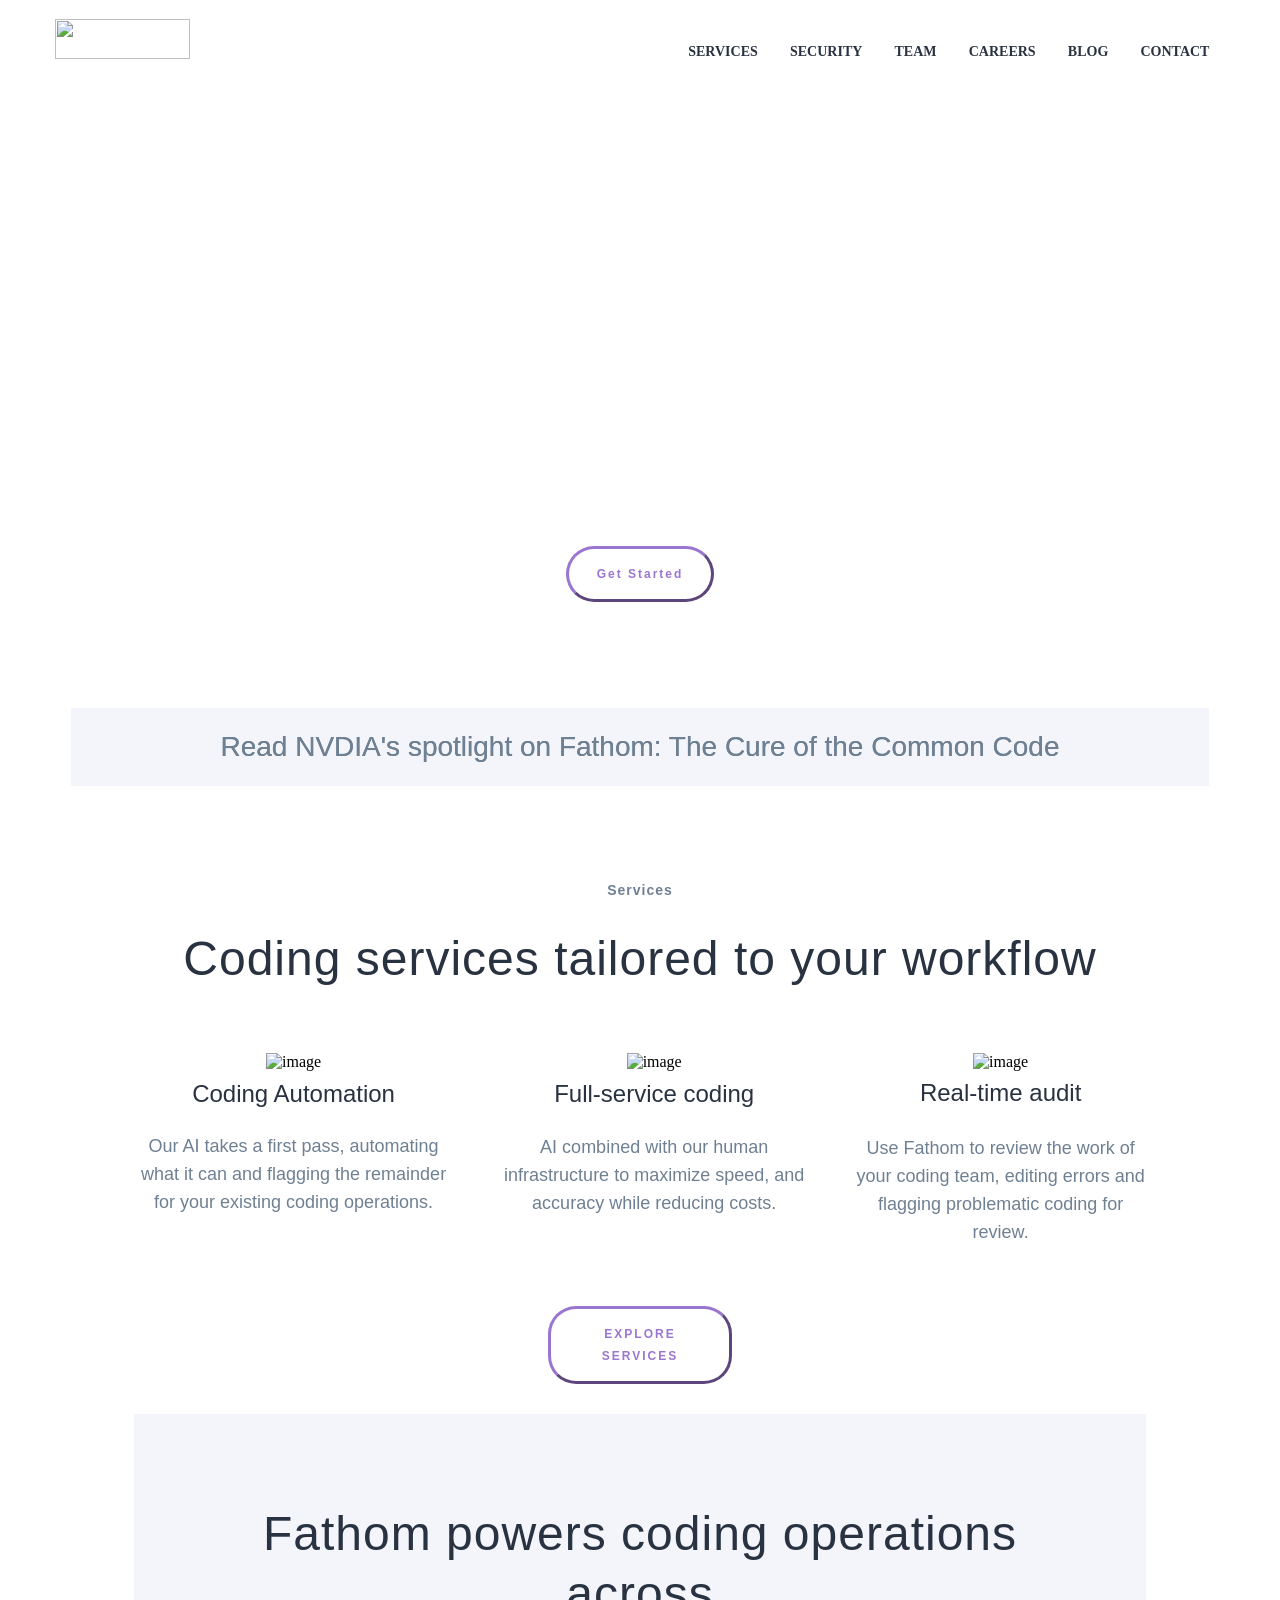
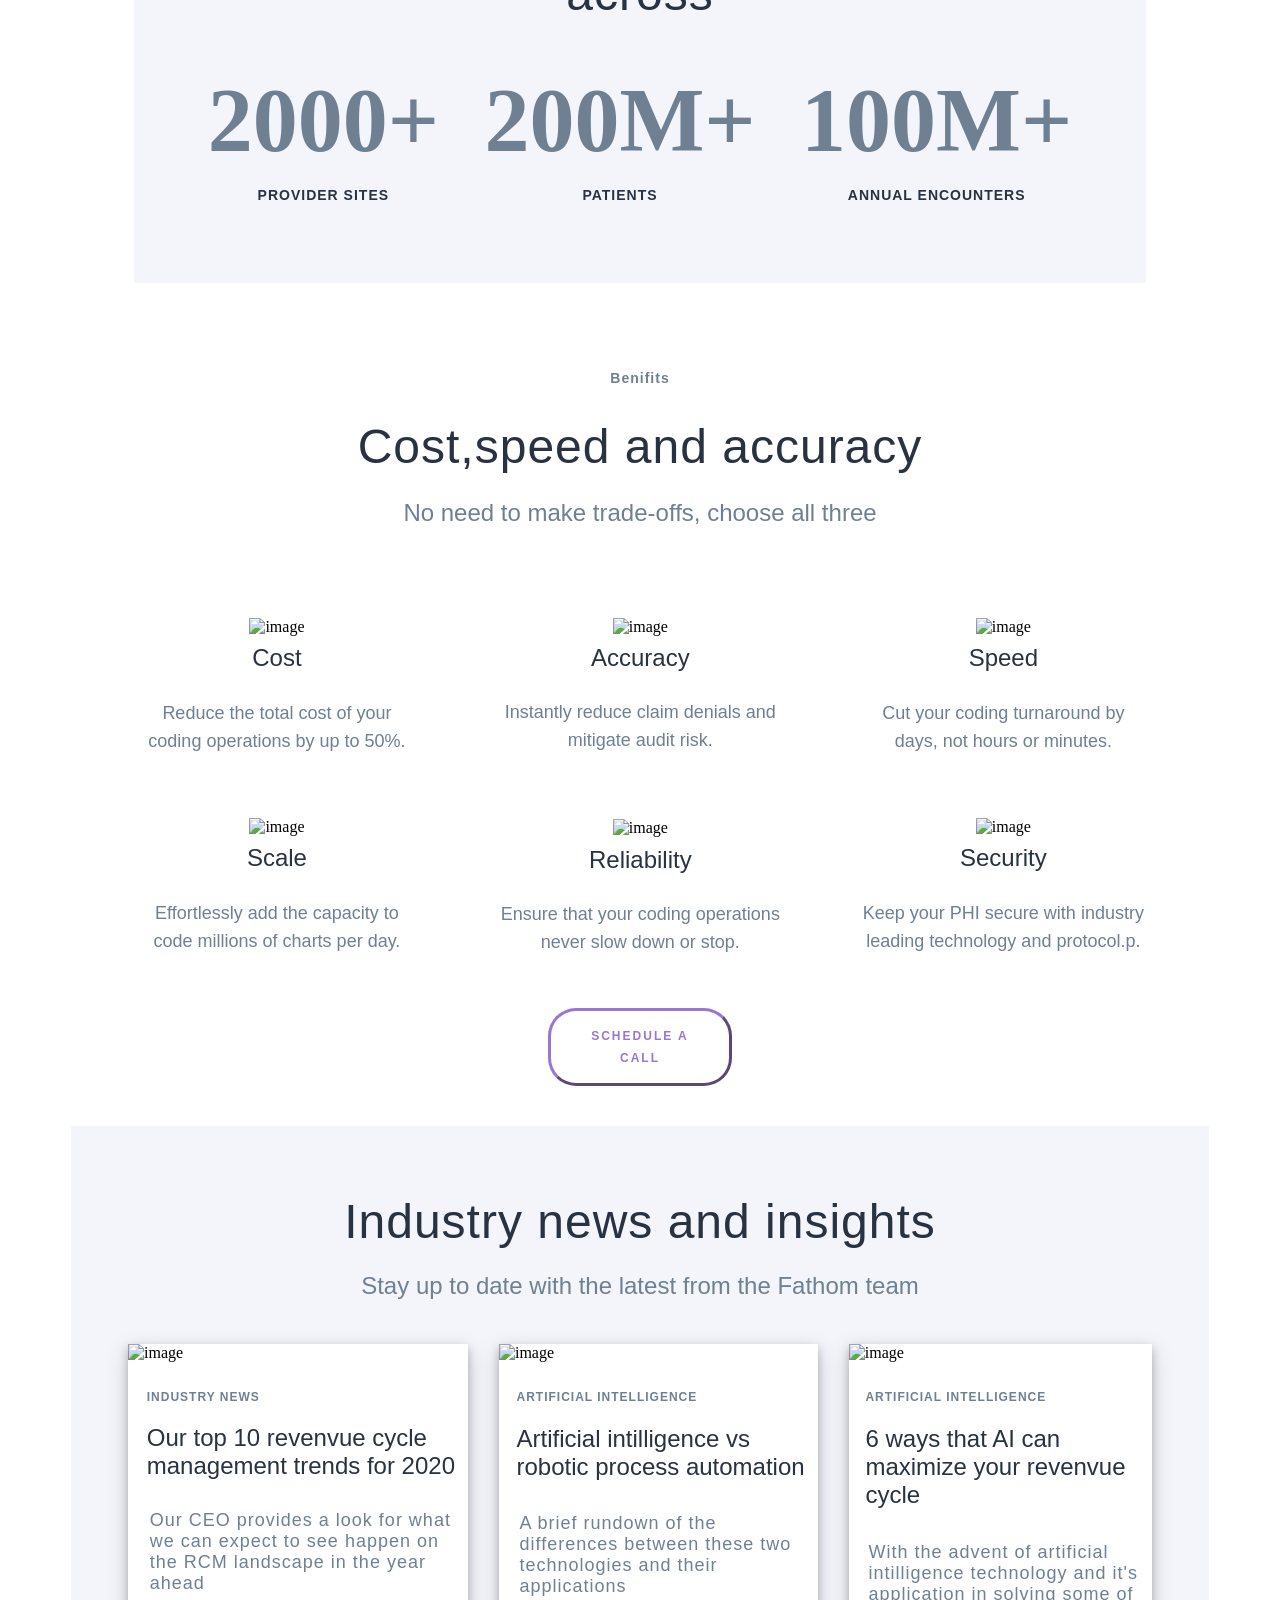
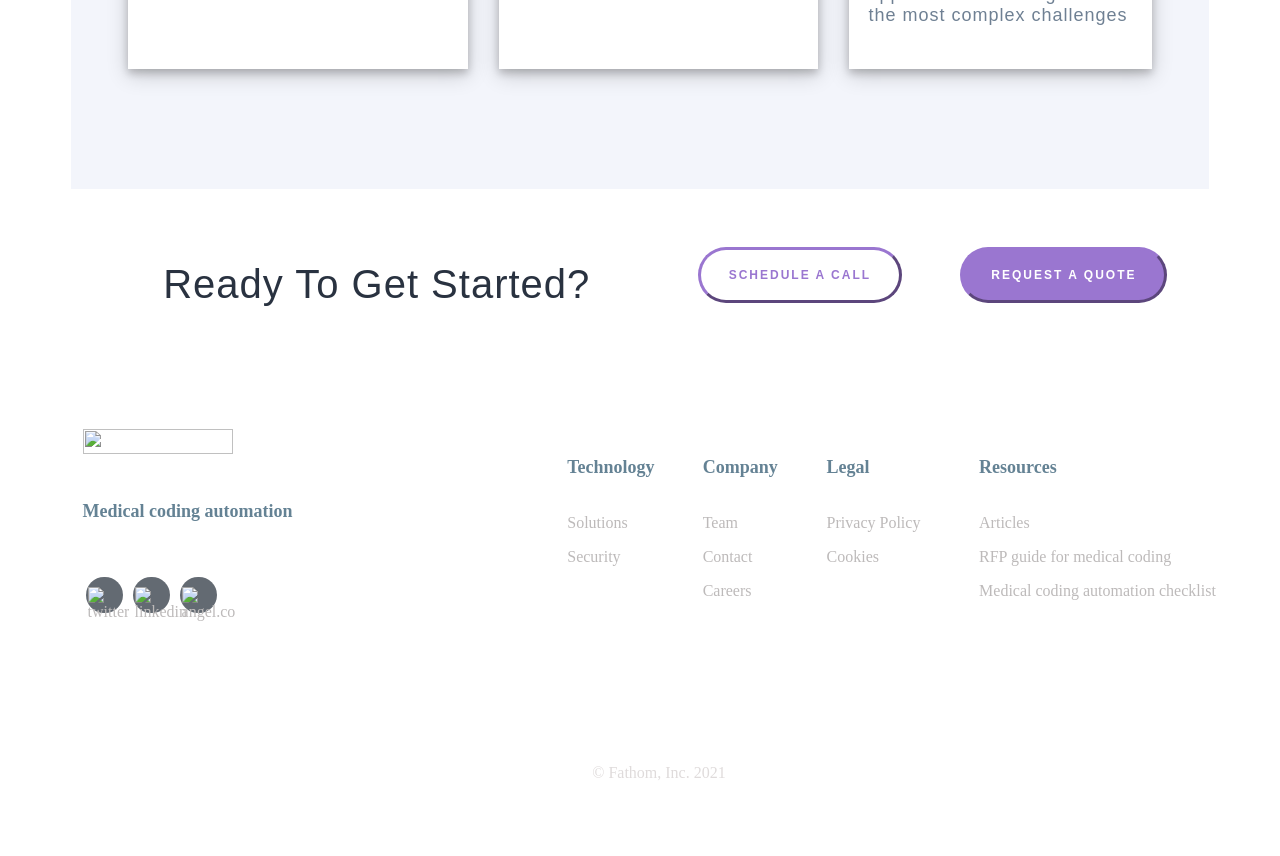
==== commit c1b4ea24: "with updated hero" ====
--- a/Pages/home.html
+++ b/Pages/home.html
@@ -63,11 +63,16 @@
 
         <div class="container center">
             <div class="heading">
-                <h1>Security and compliance</h1>
+                <h1>AI built for medical coding</h1>
             </div>
             <div>
-                <p>Your data is our business so we take every step to safeguard it. Automated controls ensure your data
-                    remains protected.</p>
+                <p>What if you had a coder who could code millions of charts per day at unparalleled accuracy and cost?
+                </p>
+            </div>
+            <div class="button-cont" id="hero-btn">
+                <button class="button">
+                    Get Started
+                </button>
             </div>
         </div>
 
--- a/Pages/home.css
+++ b/Pages/home.css
@@ -104,6 +104,7 @@
                 width: 100%;
                 height: auto;
                 padding: 96px 0px;
+    
             }
             #hero .container h1 {
                 font-size: 68px;
@@ -111,7 +112,6 @@
                 color: #fff;
                 font-weight: 500;
                 margin-bottom: 40px;
-                
                 /* text-align: center; */
                 
             }
@@ -125,7 +125,7 @@
                 margin-left: auto;
                 padding-left: 24px;
                 padding-right: 24px;
-                
+               
 
             }
 
@@ -143,9 +143,9 @@
             .dots {
 
                 z-index: 1000;
-                position: relative;
+                position: absolute;
                 display: block;
-                top: 420px;
+                top: 50%;
                 width: 15%;
                 padding-left: 10px;
                 padding-right: auto;
@@ -165,7 +165,7 @@
             margin: auto;
             line-height: 16px;
             grid-template: "div";
-            margin-top: 10px;
+            margin-top:10px;
         }
 
         .center {
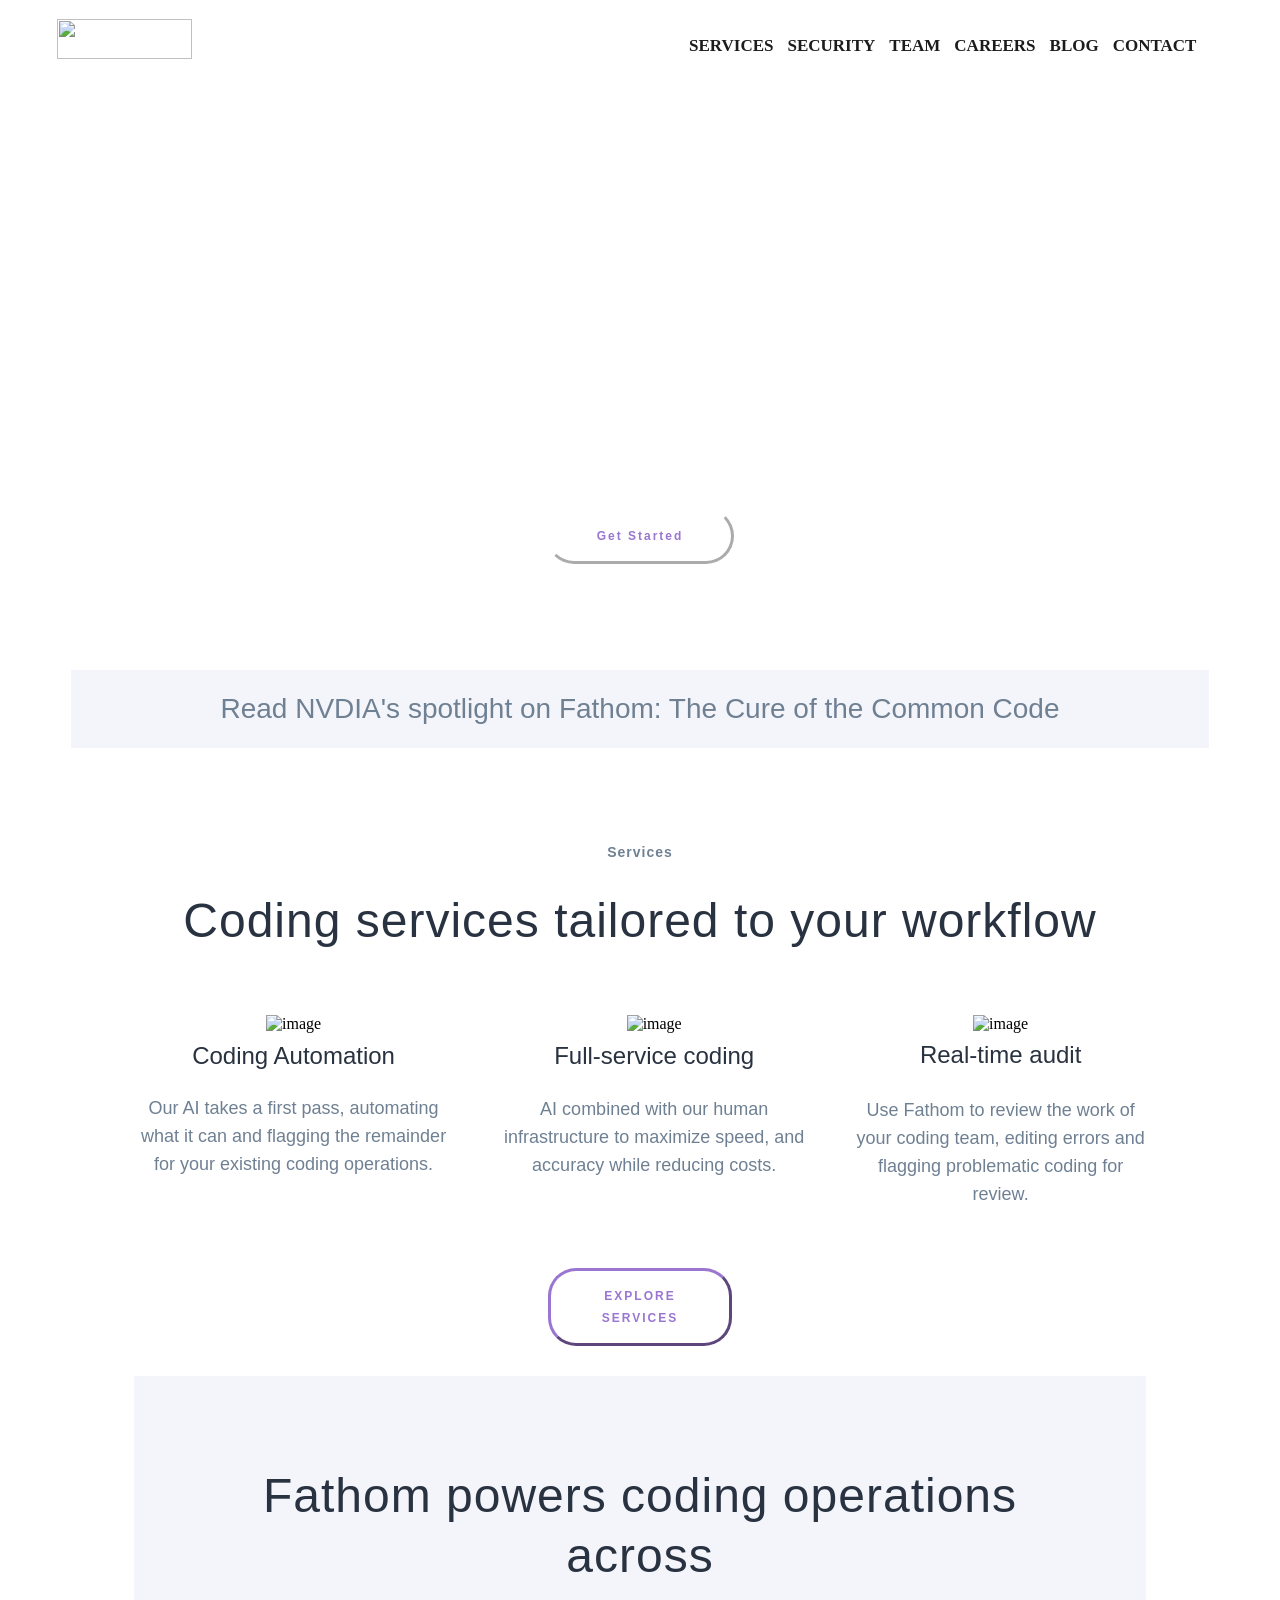
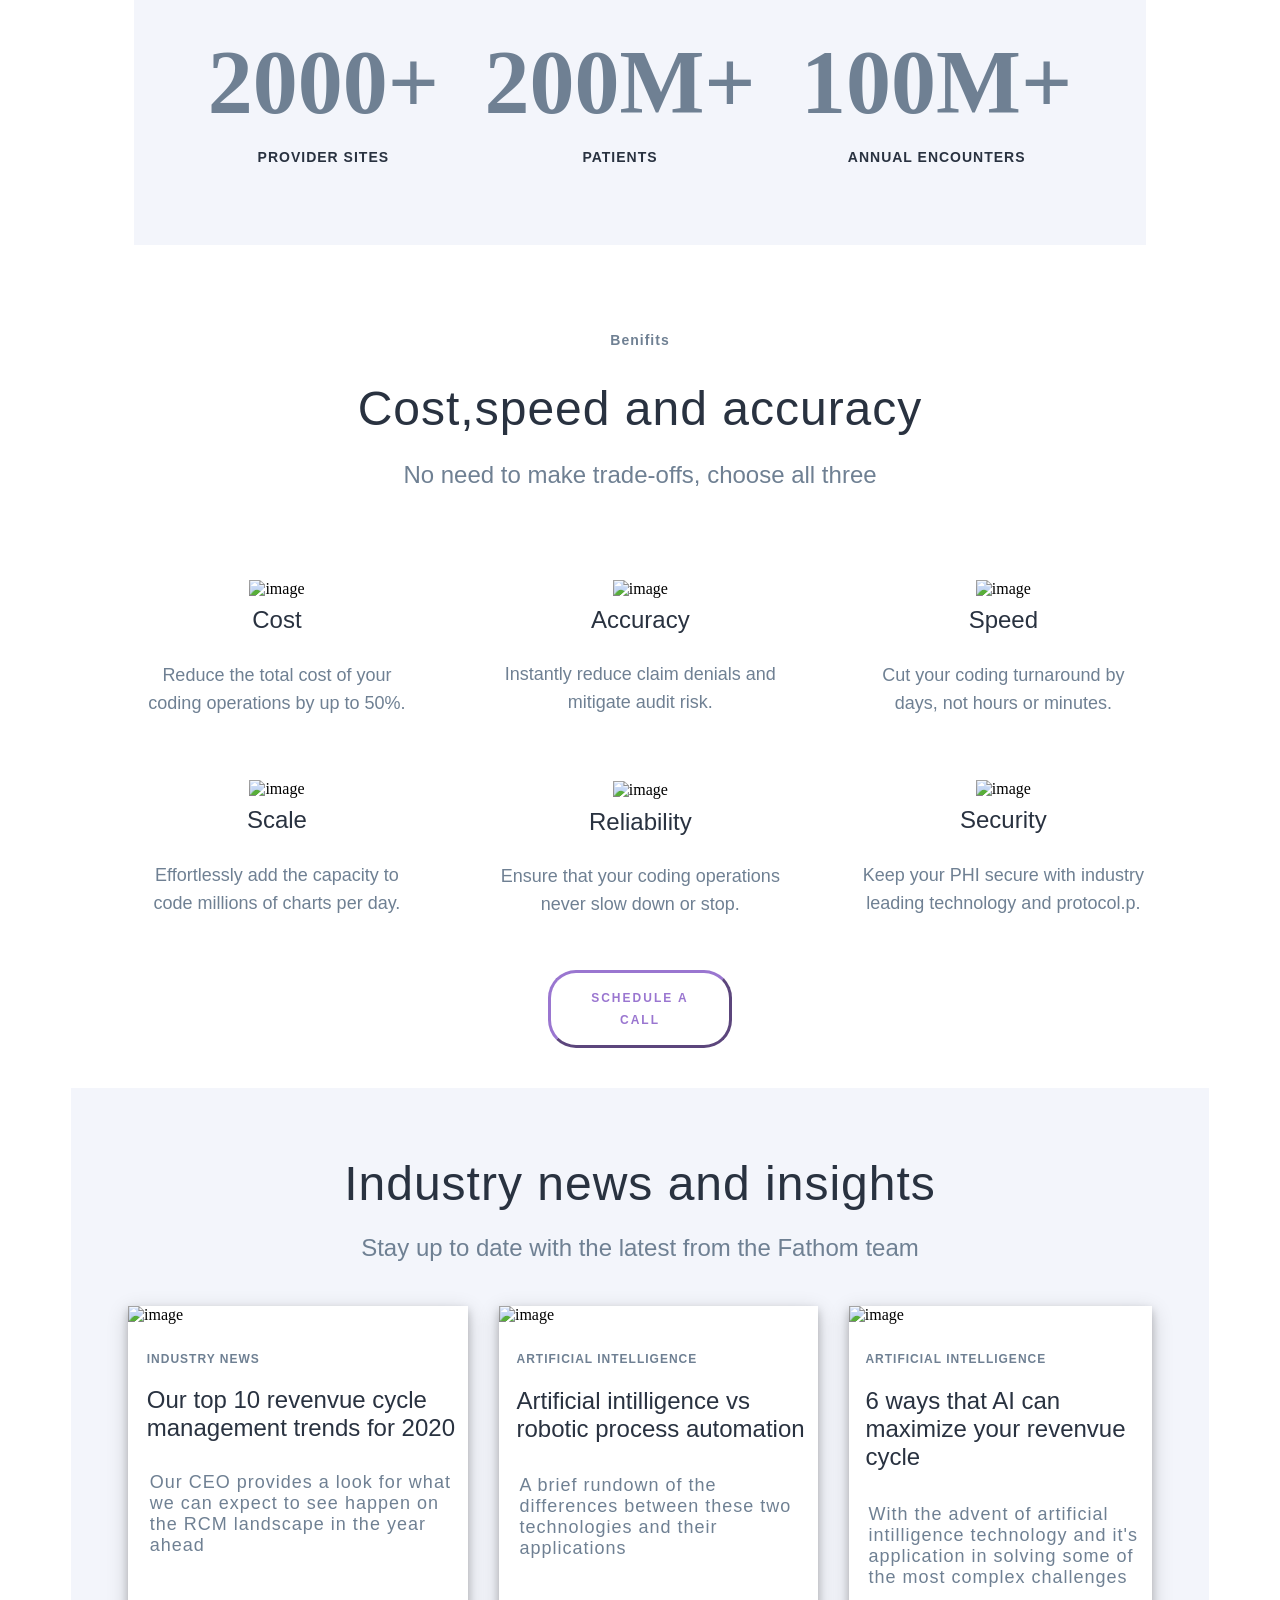
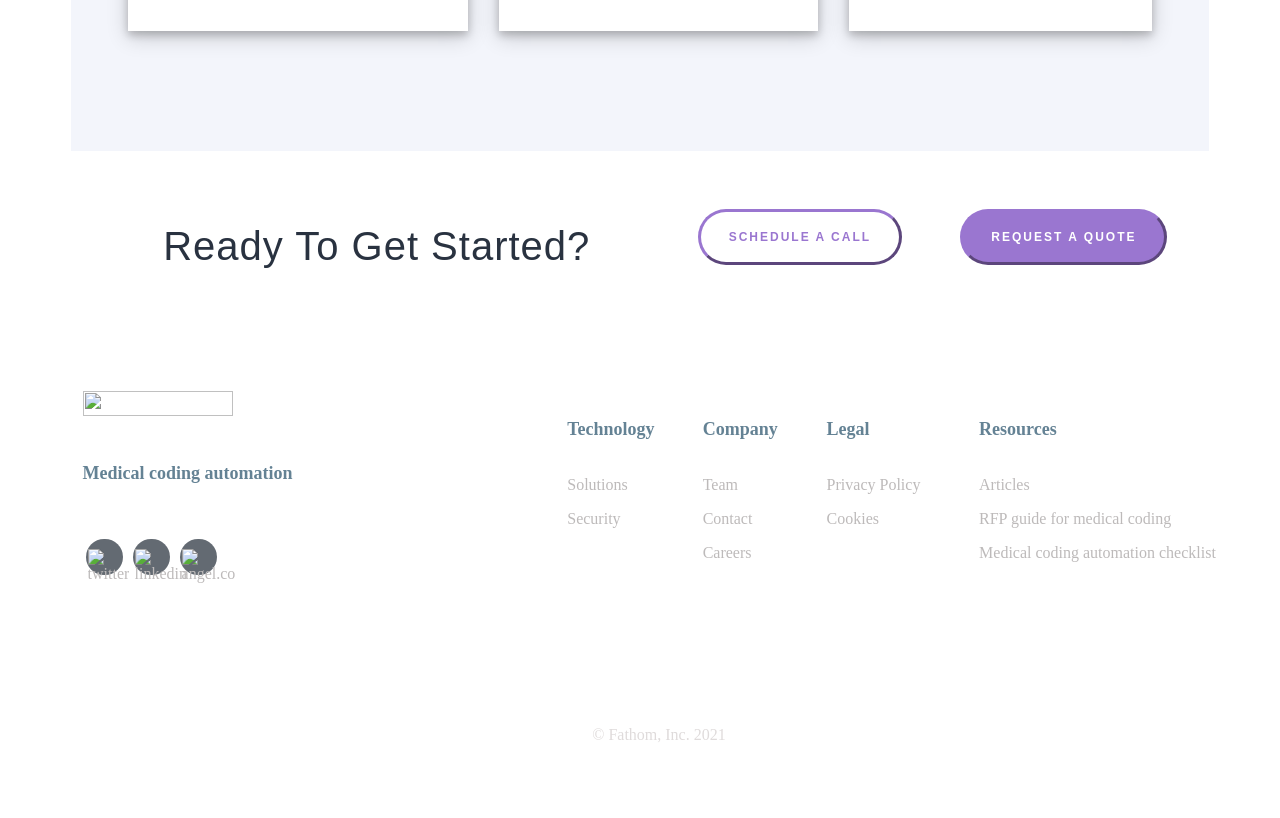
==== commit 5e5c6872: "home fault header" ====
--- a/Pages/home.html
+++ b/Pages/home.html
@@ -15,7 +15,36 @@
 
 <body>
     <!-- Header Starts -->
+
+
     <div id="layout" class="flex">
+
+        <div>
+            <img class="icon"
+                src="https://assets.website-files.com/5e6c01bb5212506d6c119069/5ee401ee1f08215e6dbf0661_color-lettermark.svg"
+                alt="">
+        </div>
+        <div>
+            <nav>
+                <input type="checkbox" id="check">
+                <label for="check" class="checkbtn">
+                    <i class="fas fa-bars"></i>
+                </label>
+                <!-- <label class="logo">DesignX</label> -->
+                <ul id="nav_menu">
+                    <li><a class="active" href="#">SERVICES</a></li>
+                    <li><a href="#">SECURITY</a></li>
+                    <li><a href="#">TEAM</a></li>
+                    <li><a href="#">CAREERS</a></li>
+                    <li><a href="#">BLOG</a></li>
+                    <li><a href="#">CONTACT</a></li>
+                </ul>
+            </nav>
+        </div>
+        <section></section>
+    </div>
+
+    <!-- <div id="layout" class="flex">
 
         <div>
             <img src="https://assets.website-files.com/5e6c01bb5212506d6c119069/5ee401ee1f08215e6dbf0661_color-lettermark.svg"
@@ -55,7 +84,7 @@
 
         </div>
 
-    </div>
+    </div> -->
     <!-- Header Ends -->
 
     <!-- Hero Section -->
--- a/Pages/home.css
+++ b/Pages/home.css
@@ -1,4 +1,164 @@
-        .flex {
+      
+      
+      
+            .flex {
+                display: flex;
+            }
+            #layout {
+                width: 100%;
+                height: 70px;
+                background-color: #ffffff;
+                z-index: 99;
+                margin: 0%;
+            }
+
+            #layout div:nth-child(1) {
+
+                flex-basis: 40%;
+                height: 10vh;
+                text-align: left;
+
+            }
+            #layout div:nth-child(2) {
+                flex-basis: 60%;
+                /* border: 1px solid red; */
+                height: 10vh;
+                text-align: right;
+                margin-right: 4%;
+                margin-top: -18px;
+                
+            }
+            #layout div:nth-child(1) > img {
+                width: 135px;
+                height: 40px;
+                padding: 2.3% 10%;
+
+
+            }
+            
+
+            /* } */
+            @media only screen and (max-width: 1000px) { 
+                
+            }
+            
+            .topnav .icon {
+            display: none;
+            }
+
+
+
+            nav{
+                /* background: #0082e6; */
+                height: auto;
+                width: 100%;
+            }
+
+
+            nav ul{
+                float: right;
+                margin-right: 20px;
+            }
+            nav ul li{
+                display: inline-block;
+                line-height: 80px;
+                margin: 0 5px;
+            }
+            nav ul li a{
+                color: rgb(29, 28, 28);
+                font-size: 17px;
+                font-weight: 600;
+                padding: 7px 13px;
+                border-radius: 3px;
+                text-transform: uppercase;
+                text-decoration: none;
+                margin: 0%;
+                padding: 0%;
+            }
+
+            .checkbtn{
+                font-size: 25px;
+                color: #272929;
+                float: right;
+                line-height: 50px;
+                margin-right: 40px;
+                cursor: pointer;
+                display: none;
+            }
+
+            #check{
+                display: none;
+            }
+
+            @media (max-width: 989px){
+                /* label.logo{
+                    font-size: 30px;
+                    padding-left: 50px;
+                } */
+                nav ul li a{
+                    font-size: 16px;
+                    text-decoration: none;
+                }
+            }
+
+            @media (max-width: 989px){
+                .checkbtn{
+                    display: block;
+                }
+                ul{
+                    position: fixed;
+                    width: 80%;
+                    height: 30vh;
+                    background: #fff;
+                    border-radius: 7px;
+                    border: 1px solid rgb(216, 214, 214);
+                    top: 50px;
+                    margin: 7% 9% 0%;
+                    top: -100%;
+                    right: 8%;
+                    text-align: left;
+                    transition: all .5s;
+                    margin: 9% 0%;
+                    padding: 0%;
+                }
+                nav ul li{
+                    display: block;
+                    margin: 8px 0;
+                    line-height: 15px;
+                }
+
+                #layout div:nth-child(2) {
+                flex-basis: 60%;
+                /* border: 1px solid red; */
+                height: 10vh;
+                text-align: right;
+                margin-right: 1%;
+                margin-top: 3px;
+                
+            }
+
+                nav ul li a{
+                    font-size: 12px;
+                    line-height: 16px;
+                }
+                /* a:hover,a.active{
+                    background: none;
+                    color: #0082e6;
+                } */
+                #check:checked ~ ul{
+                    top: 0;
+                }
+            }
+            section{
+                /* background: url(bg1.jpg) no-repeat; */
+                background-size: cover;
+                height: calc(100vh - 80px);
+            }
+
+      
+      
+      
+      /* .flex {
             display: flex;
         }
 
@@ -20,7 +180,7 @@
 
         #layout div:nth-child(2) {
             flex-basis: 60%;
-            /* border: 1px solid red; */
+            border: 1px solid red;
             height: 10vh;
             text-align: right;
             margin-right: 7%;
@@ -83,7 +243,7 @@
             }
 
 
-        }
+        } */
 
         .sticky {
     position: fixed;
@@ -130,7 +290,7 @@
             }
 
             .container div:nth-child(2) {
-                                    /* why text align is not working here when given max width */
+                                   
                 width: 50%;
                 font-size: 30px;
                 line-height: 37px;
@@ -145,7 +305,7 @@
                 z-index: 1000;
                 position: absolute;
                 display: block;
-                top: 50%;
+                top: 70%;
                 width: 15%;
                 padding-left: 10px;
                 padding-right: auto;
@@ -154,6 +314,14 @@
                 background-position: center;
                 background-repeat: repeat-y;
                 background-size: 140px;
+            }
+
+            #hero-btn button{
+                background-color: white;
+                border-color: white;
+                color:#9a76d0;
+                width: 77%;
+                margin-top: -40px;
             }
 
 /* hero ends */
@@ -510,16 +678,8 @@
         }
 
         @media only screen and (max-width: 600px) {
-            #services-cont {
-                grid-template: "item0"
-                    "item1"
-                    "item2"
-                    "item3";
-                width: 100%;
-                gap: 2.9%;
-            }
-
-            .img-cont {
+      
+          .img-cont {
                 width: 23%;
                 height: 80px;
                 margin: auto;
@@ -528,28 +688,6 @@
             .img-cont img {
                 width: 100%;
                 height: 100%;
-            }
-
-            .button-cont {
-                width: 100%;
-                margin-top: 20%;
-            }
-
-            .button {
-                width: 100%;
-            }
-
-            #numbers-cont {
-                width: 100%;
-            }
-
-            #numbers-grid-cont {
-                grid-template: "heading"
-                    "num1"
-                    "num2"
-                    "num3";
-                width: 100%;
-                gap: 3%;
             }
 
             #benifits-cont {
@@ -587,31 +725,6 @@
             #bot-heading-cont h6 {
                 margin-top: -45px;
             }
-
-            #img-cont-grid {
-                grid-template: "img1"
-                    "img2"
-                    "img3";
-            }
-
-            #last-grid {
-                grid-template: "lhead"
-                    "but1"
-                    "but2";
-            }
-
-            #but1 {
-                margin-top: -20px;
-            }
-
-            #but2 {
-                margin-top: 40px;
-            }
-
-            .last-button {
-                margin-left: 0px;
-                margin-top: 0px;
-            }
          }
    
          /* Footer Style */
@@ -793,4 +906,119 @@
                 flex-basis: 40%;
                 margin: 0px;
             }
+        }
+
+        /* MEdium for Hero Button */
+        @media only screen and (max-width: 1394px) {
+           #hero-btn{
+               width: 20%;
+           }
+            #hero-btn button{
+                width: 77%;
+            }
+        } 
+
+           @media only screen and (max-width: 1024px) {
+           #hero-btn{
+               width: 30%;
+           }
+            #hero-btn button{
+                width: 77%;
+            }
+        } 
+
+            @media only screen and (max-width: 712px) {
+           #hero-btn{
+               width: 50%;
+           }
+            #hero-btn button{
+                width: 77%;
+            }
+        }
+
+           @media only screen and (max-width: 602px) {
+           #hero-btn{
+               width: 80%;
+           }
+            #hero-btn button{
+                width: 77%;
+            }
+        }
+
+         /*Medium for numbers-cont  */
+          @media only screen and (max-width: 1200px){
+              #numbers-cont {
+                width: 100%;
+            }
+
+            #numbers-grid-cont {
+                grid-template: "heading"
+                    "num1"
+                    "num2"
+                    "num3";
+                width: 100%;
+                gap: 3%;
+            }
+          }
+
+          /* Medium for services cont */
+        @media only screen and (max-width: 865px){
+               #services-cont {
+                grid-template: "item0"
+                    "item1"
+                    "item2"
+                    "item3";
+                width: 70%;
+                gap: 2.9%;
+            }
+
+             .button-cont {
+                width: 60%;
+                margin-top: 15%;
+            }
+
+            .button {
+                width: 100%;
+            }
+        }
+         @media only screen and (max-width: 560px){
+              .button-cont {
+                width: 70%;
+                margin-top: 20%;
+            }
+         }
+
+         /* medium for blog cont */
+         @media only screen and (max-width: 852px){
+                   #img-cont-grid {
+                grid-template: "img1 "
+                    "img2"
+                    "img3";
+            }
+         }
+
+         /* medium for last-buttons */
+        @media only screen and (max-width: 865px){
+            #last-grid {
+                grid-template: "lhead"
+                    "but1"
+                    "but2";
+            }
+
+            #but1 {
+                margin: auto;
+                margin-top: -20px;
+            }
+
+            #but2 {
+                margin: auto;
+                margin-top: 40px;
+                margin-bottom: 30px;
+            }
+
+            .last-button {
+                margin-left: 0px;
+                margin-top: 0px;
+                width: 100%;
+            }
         }
